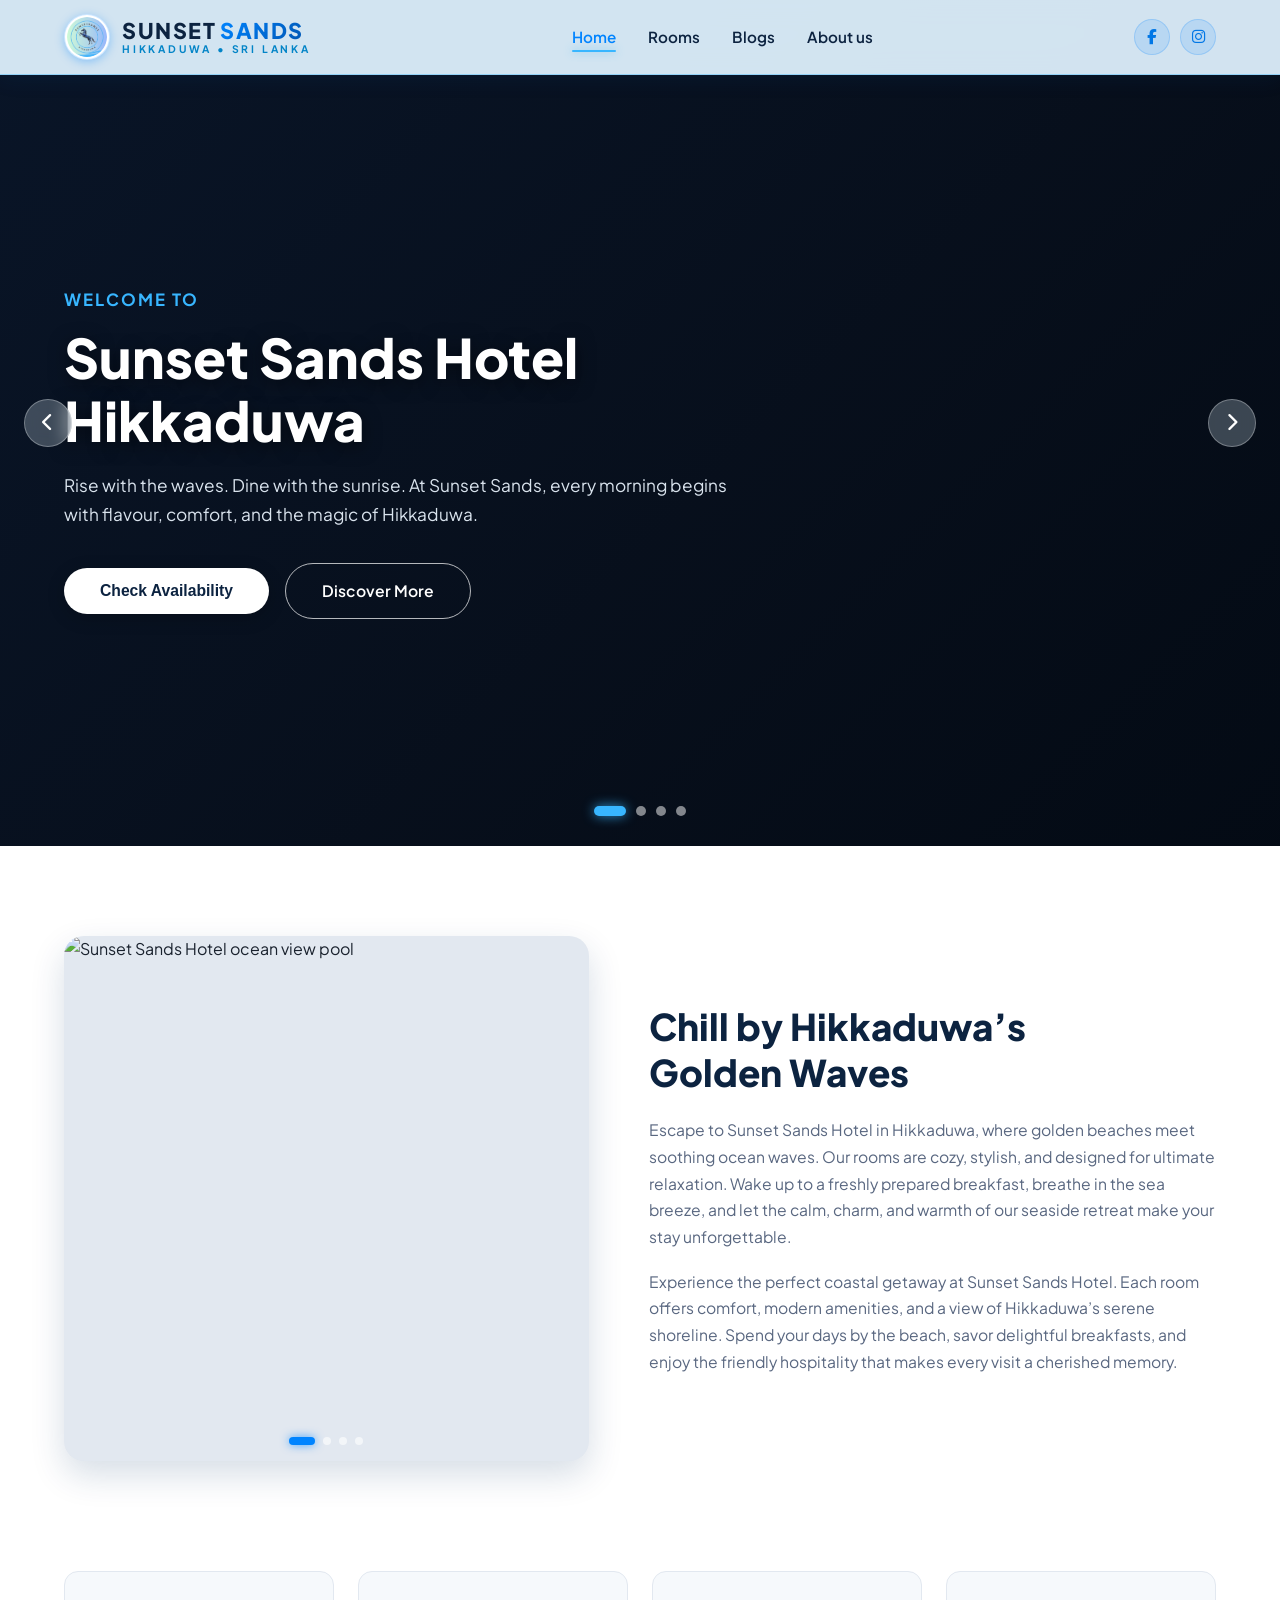
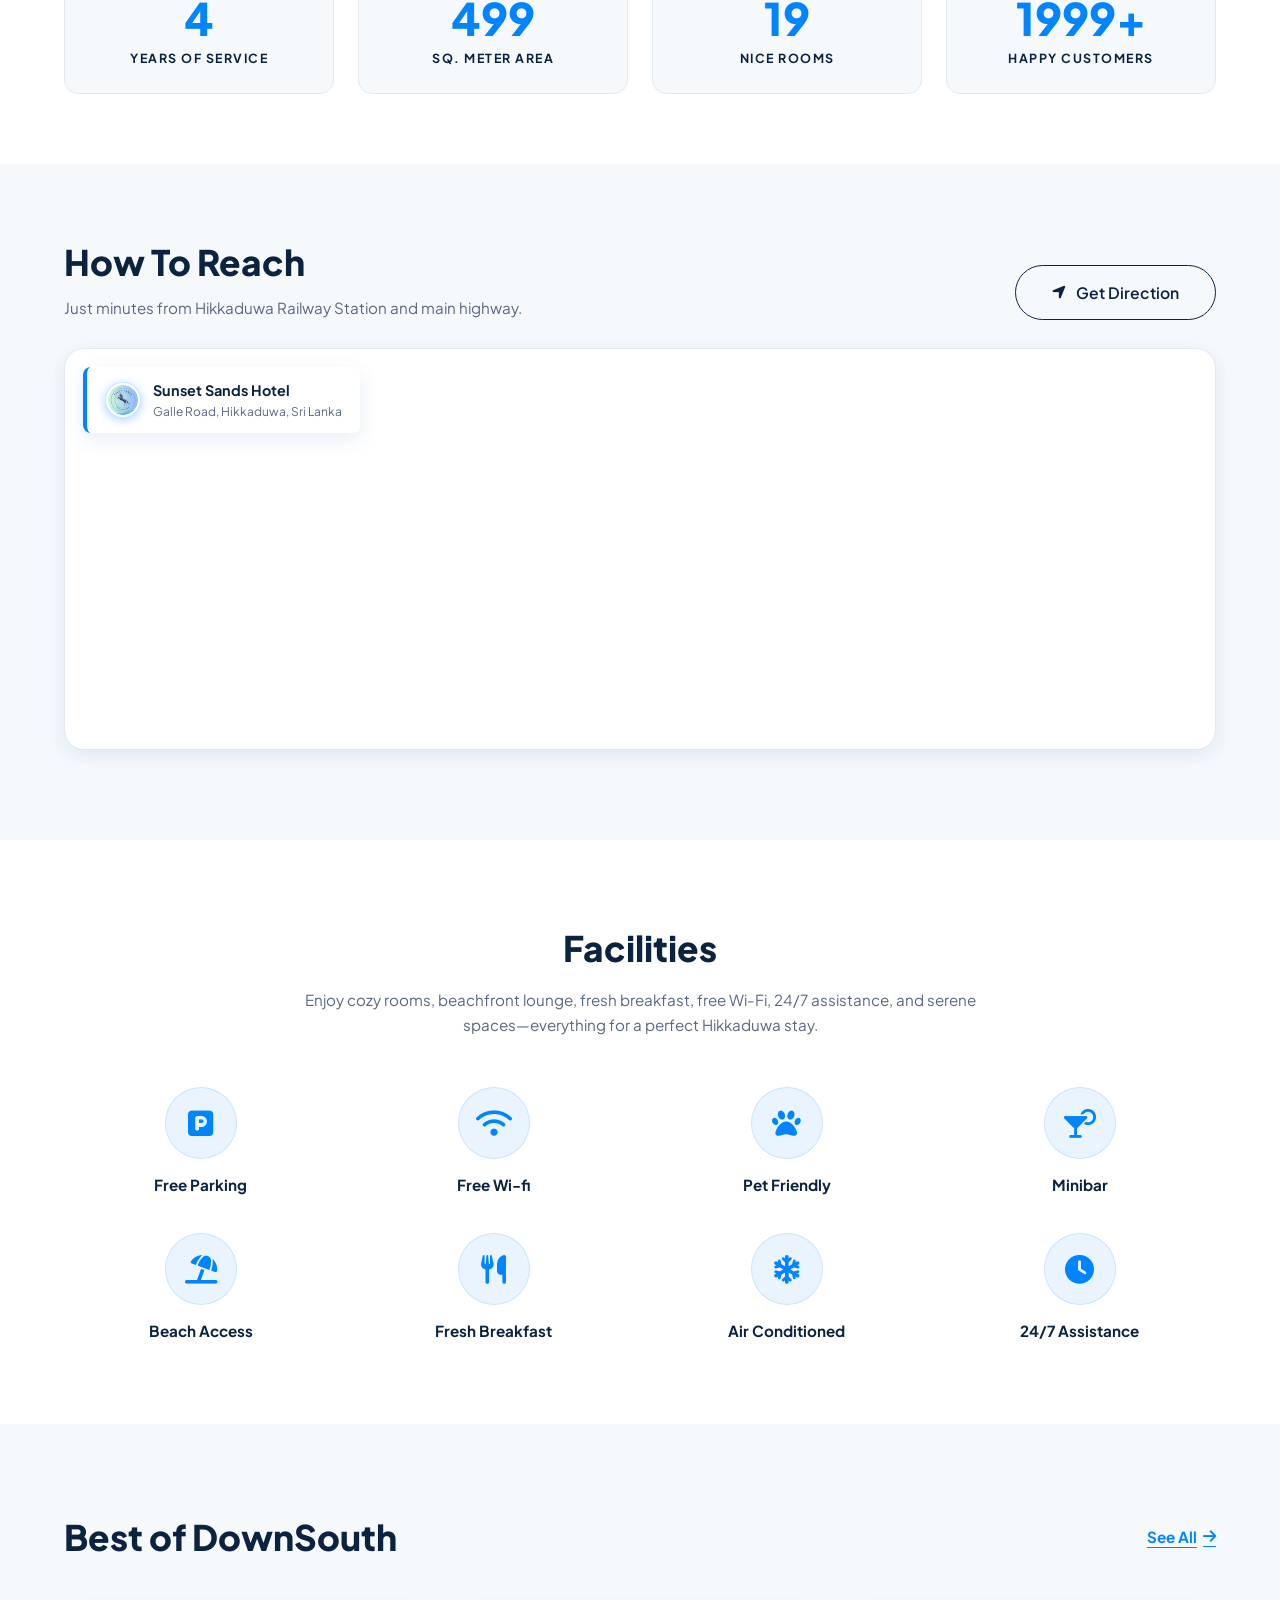
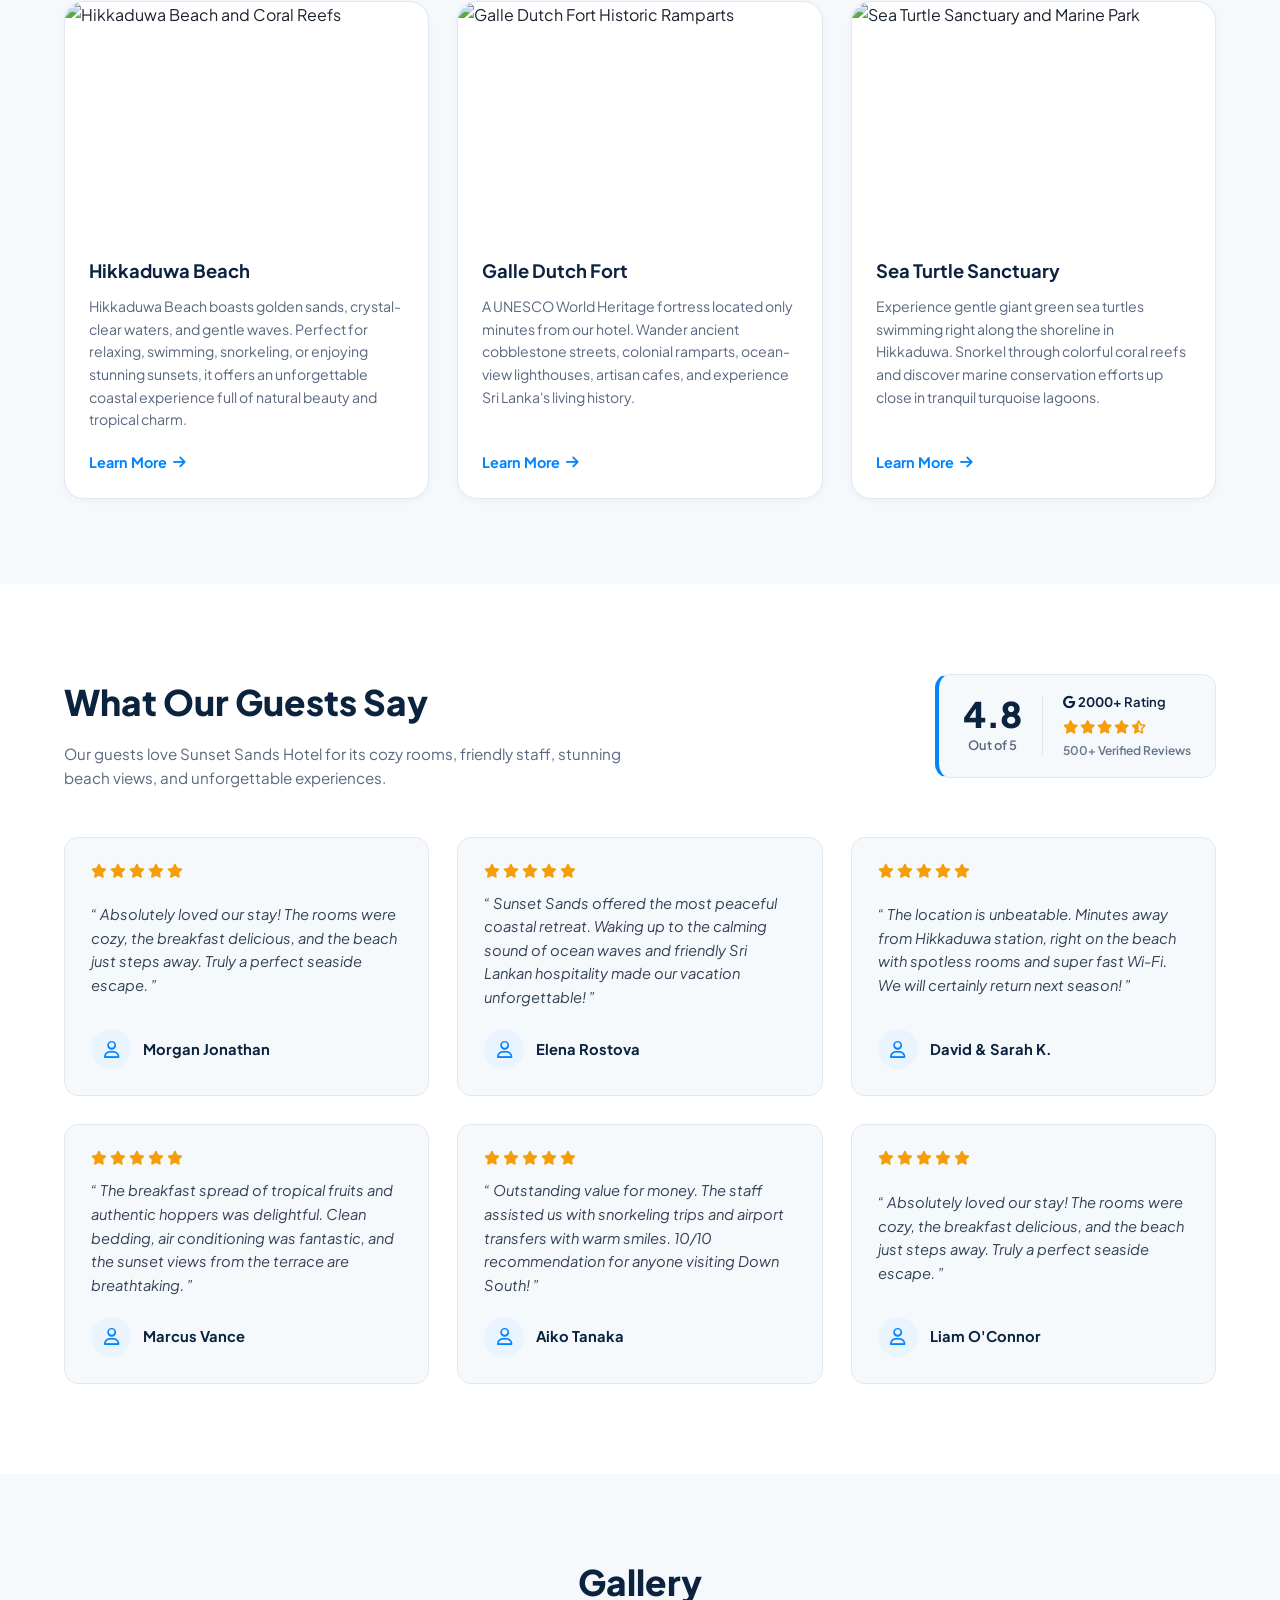
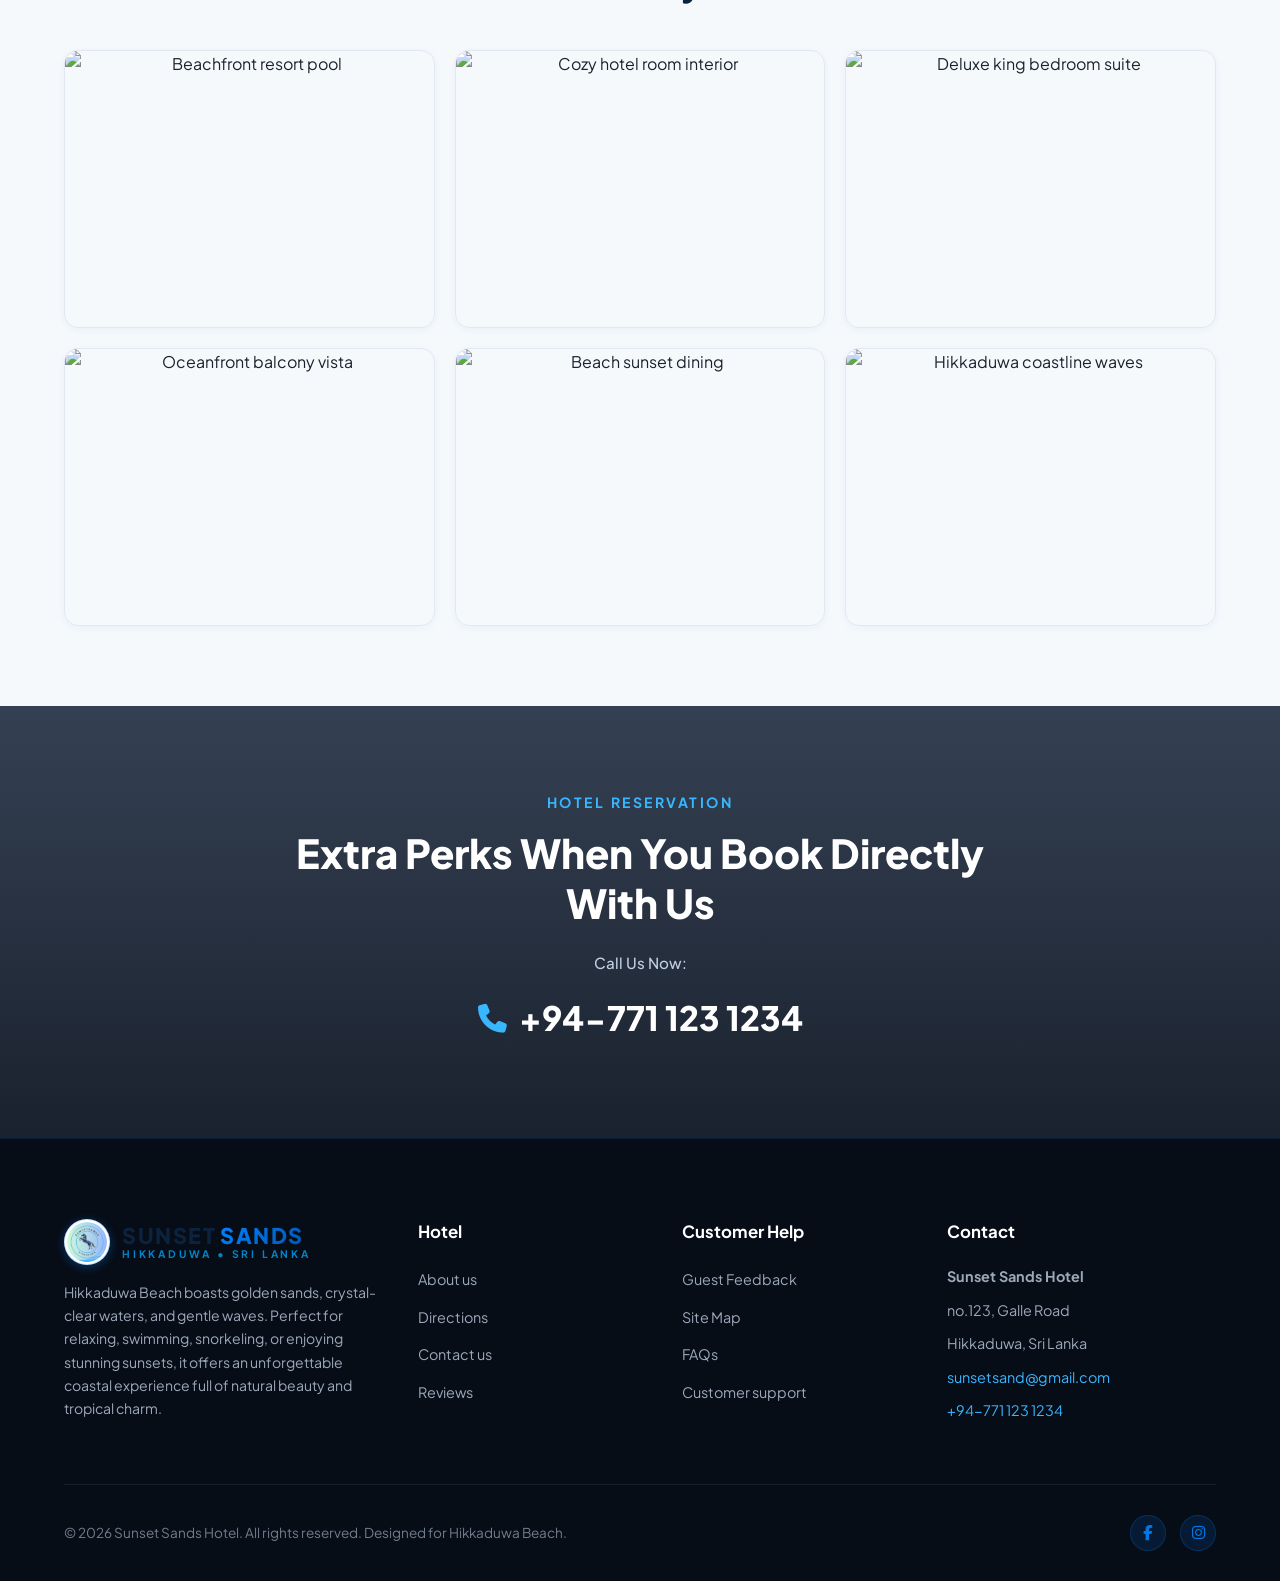
==== index.html @ 57d714b6 "Add files via upload" ====
<!DOCTYPE html>
<html lang="en">

<head>
  <meta charset="UTF-8">
  <meta name="viewport" content="width=device-width, initial-scale=1.0">
  <title>Sunset Sands Hotel | Hikkaduwa, Sri Lanka</title>
  <meta name="description"
    content="Welcome to Sunset Sands Hotel in Hikkaduwa. Escape to golden beaches, cozy rooms, beachfront lounge, and unforgettable seaside experiences.">

  <!-- Favicon -->
  <link rel="icon" type="image/png" href="images/favicon.png">

  <!-- Google Fonts: Plus Jakarta Sans -->
  <link rel="preconnect" href="https://fonts.googleapis.com">
  <link rel="preconnect" href="https://fonts.gstatic.com" crossorigin>
  <link href="https://fonts.googleapis.com/css2?family=Plus+Jakarta+Sans:wght@400;500;600;700;800&display=swap"
    rel="stylesheet">

  <!-- Font Awesome Icons -->
  <link rel="stylesheet" href="https://cdnjs.cloudflare.com/ajax/libs/font-awesome/6.5.1/css/all.min.css">

  <!-- Leaflet CSS for Map -->
  <link rel="stylesheet" href="https://unpkg.com/leaflet@1.9.4/dist/leaflet.css"
    integrity="sha256-p4NxAoJBhIIN+hmNHrzRCf9tD/miZyoHS5obTRR9BMY=" crossorigin="" />

  <!-- Custom Stylesheet -->
  <link rel="stylesheet" href="css/style.css">
</head>

<body>

  <!-- Site Header with Light Color Blue Bar -->
  <header class="site-header">
    <div class="container header-inner">
      <a href="index.html" class="logo">
        <img src="images/logo.png" alt="Sunset Sands Hotel Logo" class="site-logo-img">
        <div class="logo-text-wrap">
          <div class="logo-main">SUNSET <span>SANDS</span></div>
          <div class="logo-sub">Hikkaduwa &bull; Sri Lanka</div>
        </div>
      </a>

      <nav>
        <ul class="nav-links">
          <li><a href="index.html" class="nav-link active">Home</a></li>
          <li><a href="rooms.html" class="nav-link">Rooms</a></li>
          <li><a href="#downsouth" class="nav-link">Blogs</a></li>
          <li><a href="#about" class="nav-link">About us</a></li>
        </ul>
      </nav>

      <div class="header-right">
        <div class="header-social">
          <a href="https://facebook.com" target="_blank" rel="noopener noreferrer" class="social-icon"
            aria-label="Facebook">
            <i class="fa-brands fa-facebook-f"></i>
          </a>
          <a href="https://instagram.com" target="_blank" rel="noopener noreferrer" class="social-icon"
            aria-label="Instagram">
            <i class="fa-brands fa-instagram"></i>
          </a>
        </div>
        <button class="mobile-toggle" aria-label="Toggle navigation">
          <i class="fa-solid fa-bars"></i>
        </button>
      </div>
    </div>
  </header>

  <!-- Hero Section with Multi-Image & Text Slider -->
  <section class="hero-slider-container" id="home">
    <div class="hero-slider">
      <!-- Slide 1: Welcome -->
      <div class="hero-slide active"
        style="background-image: url('https://images.unsplash.com/photo-1571896349842-33c89424de2d?q=80&w=1920&auto=format&fit=crop');">
        <div class="hero-slide-overlay"></div>
        <div class="container">
          <div class="hero-content">
            <span class="hero-subtitle">WELCOME TO</span>
            <h1 class="hero-title">Sunset Sands Hotel<br>Hikkaduwa</h1>
            <p class="hero-desc">Rise with the waves. Dine with the sunrise. At Sunset Sands, every morning begins with
              flavour, comfort, and the magic of Hikkaduwa.</p>
            <div class="hero-actions">
              <button class="btn-pill btn-pill-white btn-check-availability">Check Availability</button>
              <a href="#about" class="btn-pill btn-pill-outline"
                style="color: #ffffff; border-color: rgba(255,255,255,0.7);">Discover More</a>
            </div>
          </div>
        </div>
      </div>

      <!-- Slide 2: Golden Waves -->
      <div class="hero-slide"
        style="background-image: url('https://images.unsplash.com/photo-1507525428034-b723cf961d3e?q=80&w=1920&auto=format&fit=crop');">
        <div class="hero-slide-overlay"></div>
        <div class="container">
          <div class="hero-content">
            <span class="hero-subtitle">PARADISE RETREAT</span>
            <h2 class="hero-title">Chill by Hikkaduwa’s<br>Golden Waves</h2>
            <p class="hero-desc">Escape to where golden beaches meet soothing ocean waters. Breathe in the warm sea
              breeze, unwind along the tranquil shoreline, and let your seaside escape begin.</p>
            <div class="hero-actions">
              <button class="btn-pill btn-pill-white btn-check-availability">Book Your Stay</button>
              <a href="#facilities" class="btn-pill btn-pill-outline"
                style="color: #ffffff; border-color: rgba(255,255,255,0.7);">Our Facilities</a>
            </div>
          </div>
        </div>
      </div>

      <!-- Slide 3: Coastal Luxury Rooms -->
      <div class="hero-slide"
        style="background-image: url('https://images.unsplash.com/photo-1582719478250-c89cae4dc85b?q=80&w=1920&auto=format&fit=crop');">
        <div class="hero-slide-overlay"></div>
        <div class="container">
          <div class="hero-content">
            <span class="hero-subtitle">COASTAL COMFORT</span>
            <h2 class="hero-title">Modern Coziness &amp;<br>Seaside Serenity</h2>
            <p class="hero-desc">Step into comfort designed for ultimate relaxation. Enjoy plush king bedding, private
              ocean balconies, and calming sounds of waves right beyond your window.</p>
            <div class="hero-actions">
              <a href="rooms.html" class="btn-pill btn-pill-white">Explore Rooms</a>
              <button class="btn-pill btn-pill-outline btn-check-availability"
                style="color: #ffffff; border-color: rgba(255,255,255,0.7);">Check Dates</button>
            </div>
          </div>
        </div>
      </div>

      <!-- Slide 4: Sunrise & Dining -->
      <div class="hero-slide"
        style="background-image: url('https://images.unsplash.com/photo-1533105079780-92b9be482077?q=80&w=1920&auto=format&fit=crop');">
        <div class="hero-slide-overlay"></div>
        <div class="container">
          <div class="hero-content">
            <span class="hero-subtitle">DOWN SOUTH FLAVOURS</span>
            <h2 class="hero-title">Dine by the Sunrise &amp;<br>Tropical Nights</h2>
            <p class="hero-desc">Savor authentic Sri Lankan breakfasts, fresh tropical fruits, and romantic beach
              dinners with unforgettable golden sunsets over the Indian Ocean.</p>
            <div class="hero-actions">
              <button class="btn-pill btn-pill-white btn-check-availability">Reserve Now</button>
              <a href="#downsouth" class="btn-pill btn-pill-outline"
                style="color: #ffffff; border-color: rgba(255,255,255,0.7);">Down South Guide</a>
            </div>
          </div>
        </div>
      </div>
    </div>

    <!-- Navigation Arrows -->
    <button class="hero-slider-nav hero-slider-prev" aria-label="Previous slide">
      <i class="fa-solid fa-chevron-left"></i>
    </button>
    <button class="hero-slider-nav hero-slider-next" aria-label="Next slide">
      <i class="fa-solid fa-chevron-right"></i>
    </button>

    <!-- Slider Dots -->
    <div class="hero-slider-dots"></div>
  </section>

  <!-- Chill by Hikkaduwa's Golden Waves Section -->
  <section class="chill-section" id="about">
    <div class="container">
      <div class="chill-grid">
        <!-- Interactive Slider -->
        <div class="chill-slider-container">
          <div class="chill-slider">
            <div class="chill-slide active">
              <img src="https://images.unsplash.com/photo-1571896349842-33c89424de2d?q=80&w=900&auto=format&fit=crop"
                alt="Sunset Sands Hotel ocean view pool">
            </div>
            <div class="chill-slide">
              <img src="https://images.unsplash.com/photo-1582719478250-c89cae4dc85b?q=80&w=900&auto=format&fit=crop"
                alt="Luxury beachfront cozy room">
            </div>
            <div class="chill-slide">
              <img src="https://images.unsplash.com/photo-1507525428034-b723cf961d3e?q=80&w=900&auto=format&fit=crop"
                alt="Golden waves of Hikkaduwa beach">
            </div>
            <div class="chill-slide">
              <img src="https://images.unsplash.com/photo-1533105079780-92b9be482077?q=80&w=900&auto=format&fit=crop"
                alt="Seaside dining at sunset">
            </div>
          </div>
          <div class="slider-dots"></div>
        </div>

        <!-- Text Content -->
        <div class="chill-text">
          <h2 class="chill-title">Chill by Hikkaduwa’s<br>Golden Waves</h2>
          <p class="chill-desc">Escape to Sunset Sands Hotel in Hikkaduwa, where golden beaches meet soothing ocean
            waves. Our rooms are cozy, stylish, and designed for ultimate relaxation. Wake up to a freshly prepared
            breakfast, breathe in the sea breeze, and let the calm, charm, and warmth of our seaside retreat make your
            stay unforgettable.</p>
          <p class="chill-desc">Experience the perfect coastal getaway at Sunset Sands Hotel. Each room offers comfort,
            modern amenities, and a view of Hikkaduwa’s serene shoreline. Spend your days by the beach, savor delightful
            breakfasts, and enjoy the friendly hospitality that makes every visit a cherished memory.</p>
        </div>
      </div>
    </div>
  </section>

  <!-- Key Statistics Counter -->
  <section class="stats-section">
    <div class="container">
      <div class="stats-grid">
        <div class="stat-item">
          <div class="stat-number" data-target="5" data-suffix="">5</div>
          <div class="stat-label">Years of Service</div>
        </div>
        <div class="stat-item">
          <div class="stat-number" data-target="500" data-suffix="">500</div>
          <div class="stat-label">Sq. Meter Area</div>
        </div>
        <div class="stat-item">
          <div class="stat-number" data-target="20" data-suffix="">20</div>
          <div class="stat-label">Nice Rooms</div>
        </div>
        <div class="stat-item">
          <div class="stat-number" data-target="2000" data-suffix="+">2000+</div>
          <div class="stat-label">Happy Customers</div>
        </div>
      </div>
    </div>
  </section>

  <!-- How To Reach Section -->
  <section class="reach-section" id="directions">
    <div class="container">
      <div class="reach-header">
        <div>
          <h2 class="reach-title">How To Reach</h2>
          <p class="reach-subtitle">Just minutes from Hikkaduwa Railway Station and main highway.</p>
        </div>
        <a href="https://maps.google.com/?q=Hikkaduwa+Beach+Sri+Lanka" target="_blank" rel="noopener noreferrer"
          class="btn-pill btn-pill-outline">
          <i class="fa-solid fa-location-arrow"></i> Get Direction
        </a>
      </div>

      <div class="map-wrapper">
        <div class="map-pin-card">
          <img src="images/logo.png" alt="Sunset Sands Hotel" class="site-logo-img" style="width: 36px; height: 36px;">
          <div>
            <div class="map-pin-title">Sunset Sands Hotel</div>
            <div class="map-pin-sub">Galle Road, Hikkaduwa, Sri Lanka</div>
          </div>
        </div>
        <div id="map"></div>
      </div>
    </div>
  </section>

  <!-- Facilities Section -->
  <section class="facilities-section" id="facilities">
    <div class="container">
      <div class="section-header">
        <h2 class="section-title">Facilities</h2>
        <p class="section-desc">Enjoy cozy rooms, beachfront lounge, fresh breakfast, free Wi-Fi, 24/7 assistance, and
          serene spaces—everything for a perfect Hikkaduwa stay.</p>
      </div>

      <div class="facilities-grid">
        <div class="facility-card">
          <div class="facility-icon-wrap">
            <i class="fa-solid fa-square-parking"></i>
          </div>
          <span class="facility-name">Free Parking</span>
        </div>

        <div class="facility-card">
          <div class="facility-icon-wrap">
            <i class="fa-solid fa-wifi"></i>
          </div>
          <span class="facility-name">Free Wi-fi</span>
        </div>

        <div class="facility-card">
          <div class="facility-icon-wrap">
            <i class="fa-solid fa-paw"></i>
          </div>
          <span class="facility-name">Pet Friendly</span>
        </div>

        <div class="facility-card">
          <div class="facility-icon-wrap">
            <i class="fa-solid fa-martini-glass-citrus"></i>
          </div>
          <span class="facility-name">Minibar</span>
        </div>

        <div class="facility-card">
          <div class="facility-icon-wrap">
            <i class="fa-solid fa-umbrella-beach"></i>
          </div>
          <span class="facility-name">Beach Access</span>
        </div>

        <div class="facility-card">
          <div class="facility-icon-wrap">
            <i class="fa-solid fa-utensils"></i>
          </div>
          <span class="facility-name">Fresh Breakfast</span>
        </div>

        <div class="facility-card">
          <div class="facility-icon-wrap">
            <i class="fa-solid fa-snowflake"></i>
          </div>
          <span class="facility-name">Air Conditioned</span>
        </div>

        <div class="facility-card">
          <div class="facility-icon-wrap">
            <i class="fa-solid fa-clock"></i>
          </div>
          <span class="facility-name">24/7 Assistance</span>
        </div>
      </div>
    </div>
  </section>

  <!-- Best of DownSouth Section -->
  <section class="downsouth-section" id="downsouth">
    <div class="container">
      <div class="downsouth-header">
        <h2 class="downsouth-title">Best of DownSouth</h2>
        <a href="#downsouth" class="see-all-link">See All <i class="fa-solid fa-arrow-right"></i></a>
      </div>

      <div class="downsouth-grid">
        <!-- Card 1 -->
        <div class="downsouth-card">
          <div class="downsouth-img">
            <img src="https://images.unsplash.com/photo-1544735716-392fe2489ffa?q=80&w=800&auto=format&fit=crop"
              alt="Hikkaduwa Beach and Coral Reefs">
          </div>
          <div class="downsouth-body">
            <h3 class="downsouth-card-title">Hikkaduwa Beach</h3>
            <p class="downsouth-card-desc">Hikkaduwa Beach boasts golden sands, crystal-clear waters, and gentle waves.
              Perfect for relaxing, swimming, snorkeling, or enjoying stunning sunsets, it offers an unforgettable
              coastal experience full of natural beauty and tropical charm.</p>
            <a href="rooms.html" class="learn-more-link">Learn More <i class="fa-solid fa-arrow-right"></i></a>
          </div>
        </div>

        <!-- Card 2 -->
        <div class="downsouth-card">
          <div class="downsouth-img">
            <img src="https://images.unsplash.com/photo-1586861635167-e5223aadc9fe?q=80&w=800&auto=format&fit=crop"
              alt="Galle Dutch Fort Historic Ramparts">
          </div>
          <div class="downsouth-body">
            <h3 class="downsouth-card-title">Galle Dutch Fort</h3>
            <p class="downsouth-card-desc">A UNESCO World Heritage fortress located only minutes from our hotel. Wander
              ancient cobblestone streets, colonial ramparts, ocean-view lighthouses, artisan cafes, and experience Sri
              Lanka's living history.</p>
            <a href="rooms.html" class="learn-more-link">Learn More <i class="fa-solid fa-arrow-right"></i></a>
          </div>
        </div>

        <!-- Card 3 -->
        <div class="downsouth-card">
          <div class="downsouth-img">
            <img src="https://images.unsplash.com/photo-1544551763-46a013bb70d5?q=80&w=800&auto=format&fit=crop"
              alt="Sea Turtle Sanctuary and Marine Park">
          </div>
          <div class="downsouth-body">
            <h3 class="downsouth-card-title">Sea Turtle Sanctuary</h3>
            <p class="downsouth-card-desc">Experience gentle giant green sea turtles swimming right along the shoreline
              in Hikkaduwa. Snorkel through colorful coral reefs and discover marine conservation efforts up close in
              tranquil turquoise lagoons.</p>
            <a href="rooms.html" class="learn-more-link">Learn More <i class="fa-solid fa-arrow-right"></i></a>
          </div>
        </div>
      </div>
    </div>
  </section>

  <!-- What Our Guests Say (Testimonials) -->
  <section class="testimonials-section" id="reviews">
    <div class="container">
      <div class="testimonials-header">
        <div class="testimonials-title-area">
          <h2 class="section-title">What Our Guests Say</h2>
          <p class="section-desc">Our guests love Sunset Sands Hotel for its cozy rooms, friendly staff, stunning beach
            views, and unforgettable experiences.</p>
        </div>

        <div class="testimonials-score-box">
          <div class="score-main">
            <div class="score-val">4.8</div>
            <div class="score-label">Out of 5</div>
          </div>
          <div class="score-breakdown">
            <div><i class="fa-brands fa-google"></i> <strong>2000+</strong> Rating</div>
            <div class="score-stars">
              <i class="fa-solid fa-star"></i>
              <i class="fa-solid fa-star"></i>
              <i class="fa-solid fa-star"></i>
              <i class="fa-solid fa-star"></i>
              <i class="fa-solid fa-star-half-stroke"></i>
            </div>
            <div style="color: #64748b; font-size: 0.75rem;">500+ Verified Reviews</div>
          </div>
        </div>
      </div>

      <div class="testimonials-grid">
        <!-- Review 1 -->
        <div class="testimonial-card">
          <div class="testimonial-stars">
            <i class="fa-solid fa-star"></i><i class="fa-solid fa-star"></i><i class="fa-solid fa-star"></i><i
              class="fa-solid fa-star"></i><i class="fa-solid fa-star"></i>
          </div>
          <p class="testimonial-quote">“ Absolutely loved our stay! The rooms were cozy, the breakfast delicious, and
            the beach just steps away. Truly a perfect seaside escape. ”</p>
          <div class="testimonial-author">
            <div class="author-avatar"><i class="fa-regular fa-user"></i></div>
            <span class="author-name">Morgan Jonathan</span>
          </div>
        </div>

        <!-- Review 2 -->
        <div class="testimonial-card">
          <div class="testimonial-stars">
            <i class="fa-solid fa-star"></i><i class="fa-solid fa-star"></i><i class="fa-solid fa-star"></i><i
              class="fa-solid fa-star"></i><i class="fa-solid fa-star"></i>
          </div>
          <p class="testimonial-quote">“ Sunset Sands offered the most peaceful coastal retreat. Waking up to the
            calming sound of ocean waves and friendly Sri Lankan hospitality made our vacation unforgettable! ”</p>
          <div class="testimonial-author">
            <div class="author-avatar"><i class="fa-regular fa-user"></i></div>
            <span class="author-name">Elena Rostova</span>
          </div>
        </div>

        <!-- Review 3 -->
        <div class="testimonial-card">
          <div class="testimonial-stars">
            <i class="fa-solid fa-star"></i><i class="fa-solid fa-star"></i><i class="fa-solid fa-star"></i><i
              class="fa-solid fa-star"></i><i class="fa-solid fa-star"></i>
          </div>
          <p class="testimonial-quote">“ The location is unbeatable. Minutes away from Hikkaduwa station, right on the
            beach with spotless rooms and super fast Wi-Fi. We will certainly return next season! ”</p>
          <div class="testimonial-author">
            <div class="author-avatar"><i class="fa-regular fa-user"></i></div>
            <span class="author-name">David &amp; Sarah K.</span>
          </div>
        </div>

        <!-- Review 4 -->
        <div class="testimonial-card">
          <div class="testimonial-stars">
            <i class="fa-solid fa-star"></i><i class="fa-solid fa-star"></i><i class="fa-solid fa-star"></i><i
              class="fa-solid fa-star"></i><i class="fa-solid fa-star"></i>
          </div>
          <p class="testimonial-quote">“ The breakfast spread of tropical fruits and authentic hoppers was delightful.
            Clean bedding, air conditioning was fantastic, and the sunset views from the terrace are breathtaking. ”</p>
          <div class="testimonial-author">
            <div class="author-avatar"><i class="fa-regular fa-user"></i></div>
            <span class="author-name">Marcus Vance</span>
          </div>
        </div>

        <!-- Review 5 -->
        <div class="testimonial-card">
          <div class="testimonial-stars">
            <i class="fa-solid fa-star"></i><i class="fa-solid fa-star"></i><i class="fa-solid fa-star"></i><i
              class="fa-solid fa-star"></i><i class="fa-solid fa-star"></i>
          </div>
          <p class="testimonial-quote">“ Outstanding value for money. The staff assisted us with snorkeling trips and
            airport transfers with warm smiles. 10/10 recommendation for anyone visiting Down South! ”</p>
          <div class="testimonial-author">
            <div class="author-avatar"><i class="fa-regular fa-user"></i></div>
            <span class="author-name">Aiko Tanaka</span>
          </div>
        </div>

        <!-- Review 6 -->
        <div class="testimonial-card">
          <div class="testimonial-stars">
            <i class="fa-solid fa-star"></i><i class="fa-solid fa-star"></i><i class="fa-solid fa-star"></i><i
              class="fa-solid fa-star"></i><i class="fa-solid fa-star"></i>
          </div>
          <p class="testimonial-quote">“ Absolutely loved our stay! The rooms were cozy, the breakfast delicious, and
            the beach just steps away. Truly a perfect seaside escape. ”</p>
          <div class="testimonial-author">
            <div class="author-avatar"><i class="fa-regular fa-user"></i></div>
            <span class="author-name">Liam O'Connor</span>
          </div>
        </div>
      </div>
    </div>
  </section>

  <!-- Gallery Section -->
  <section class="gallery-section" id="gallery">
    <div class="container">
      <h2 class="gallery-title">Gallery</h2>
      <div class="gallery-grid">
        <div class="gallery-item" title="Click to view full image">
          <img src="https://images.unsplash.com/photo-1540555700478-4be289fbecef?q=80&w=800&auto=format&fit=crop"
            alt="Beachfront resort pool">
          <div class="gallery-overlay"><i class="fa-solid fa-magnifying-glass-plus"></i></div>
        </div>
        <div class="gallery-item" title="Click to view full image">
          <img src="https://images.unsplash.com/photo-1590490360182-c33d57733427?q=80&w=800&auto=format&fit=crop"
            alt="Cozy hotel room interior">
          <div class="gallery-overlay"><i class="fa-solid fa-magnifying-glass-plus"></i></div>
        </div>
        <div class="gallery-item" title="Click to view full image">
          <img src="https://images.unsplash.com/photo-1582719478250-c89cae4dc85b?q=80&w=800&auto=format&fit=crop"
            alt="Deluxe king bedroom suite">
          <div class="gallery-overlay"><i class="fa-solid fa-magnifying-glass-plus"></i></div>
        </div>
        <div class="gallery-item" title="Click to view full image">
          <img src="https://images.unsplash.com/photo-1571896349842-33c89424de2d?q=80&w=800&auto=format&fit=crop"
            alt="Oceanfront balcony vista">
          <div class="gallery-overlay"><i class="fa-solid fa-magnifying-glass-plus"></i></div>
        </div>
        <div class="gallery-item" title="Click to view full image">
          <img src="https://images.unsplash.com/photo-1533105079780-92b9be482077?q=80&w=800&auto=format&fit=crop"
            alt="Beach sunset dining">
          <div class="gallery-overlay"><i class="fa-solid fa-magnifying-glass-plus"></i></div>
        </div>
        <div class="gallery-item" title="Click to view full image">
          <img src="https://images.unsplash.com/photo-1507525428034-b723cf961d3e?q=80&w=800&auto=format&fit=crop"
            alt="Hikkaduwa coastline waves">
          <div class="gallery-overlay"><i class="fa-solid fa-magnifying-glass-plus"></i></div>
        </div>
      </div>
    </div>
  </section>

  <!-- Reservation CTA Banner -->
  <section class="cta-banner">
    <div class="container">
      <div class="cta-banner-content">
        <p class="cta-pretitle">Hotel Reservation</p>
        <h2 class="cta-title">Extra Perks When You Book Directly With Us</h2>
        <div class="cta-call-block">
          <span class="cta-call-label">Call Us Now:</span>
          <a href="tel:+947711231234" class="cta-phone-btn">
            <i class="fa-solid fa-phone"></i> +94-771 123 1234
          </a>
        </div>
      </div>
    </div>
  </section>

  <!-- Site Footer -->
  <footer class="site-footer">
    <div class="container">
      <div class="footer-top">
        <!-- Brand Col -->
        <div class="footer-brand">
          <a href="index.html" class="logo">
            <img src="images/logo.png" alt="Sunset Sands Hotel Logo" class="site-logo-img">
            <div class="logo-text-wrap">
              <div class="logo-main">SUNSET <span>SANDS</span></div>
              <div class="logo-sub">Hikkaduwa &bull; Sri Lanka</div>
            </div>
          </a>
          <p class="footer-about" style="margin-top: 14px;">
            Hikkaduwa Beach boasts golden sands, crystal-clear waters, and gentle waves. Perfect for relaxing, swimming,
            snorkeling, or enjoying stunning sunsets, it offers an unforgettable coastal experience full of natural
            beauty and tropical charm.
          </p>
        </div>

        <!-- Hotel Links -->
        <div class="footer-col">
          <h4 class="footer-col-title">Hotel</h4>
          <ul class="footer-links">
            <li><a href="#about" class="footer-link">About us</a></li>
            <li><a href="#directions" class="footer-link">Directions</a></li>
            <li><a href="#bookingModal" class="footer-link btn-reservation">Contact us</a></li>
            <li><a href="#reviews" class="footer-link">Reviews</a></li>
          </ul>
        </div>

        <!-- Customer Help -->
        <div class="footer-col">
          <h4 class="footer-col-title">Customer Help</h4>
          <ul class="footer-links">
            <li><a href="#reviews" class="footer-link">Guest Feedback</a></li>
            <li><a href="#home" class="footer-link">Site Map</a></li>
            <li><a href="rooms.html#hotel-info" class="footer-link">FAQs</a></li>
            <li><a href="#bookingModal" class="footer-link btn-reservation">Customer support</a></li>
          </ul>
        </div>

        <!-- Contact Col -->
        <div class="footer-col">
          <h4 class="footer-col-title">Contact</h4>
          <div class="footer-contact-info">
            <p><strong>Sunset Sands Hotel</strong></p>
            <p>no.123, Galle Road</p>
            <p>Hikkaduwa, Sri Lanka</p>
            <p><a href="mailto:sunsetsand@gmail.com">sunsetsand@gmail.com</a></p>
            <p><a href="tel:+947711231234">+94-771 123 1234</a></p>
          </div>
        </div>
      </div>

      <div class="footer-bottom">
        <div>&copy; 2026 Sunset Sands Hotel. All rights reserved. Designed for Hikkaduwa Beach.</div>
        <div class="footer-social-icons">
          <a href="https://facebook.com" target="_blank" rel="noopener noreferrer" class="social-icon"
            aria-label="Facebook">
            <i class="fa-brands fa-facebook-f"></i>
          </a>
          <a href="https://instagram.com" target="_blank" rel="noopener noreferrer" class="social-icon"
            aria-label="Instagram">
            <i class="fa-brands fa-instagram"></i>
          </a>
        </div>
      </div>
    </div>
  </footer>

  <!-- Booking / Availability Modal -->
  <div class="modal-backdrop" id="bookingModal">
    <div class="modal-card">
      <button class="modal-close-btn" aria-label="Close modal">&times;</button>
      <h3 class="modal-title">Check Availability</h3>
      <p class="modal-subtitle">Reserve your beach retreat at Sunset Sands Hotel Hikkaduwa.</p>

      <form id="bookingForm" class="booking-form">
        <div class="form-row">
          <div class="form-group">
            <label for="checkinDate"><i class="fa-regular fa-calendar-check"></i> Check-in Date</label>
            <input type="date" id="checkinDate" class="form-control" required>
          </div>
          <div class="form-group">
            <label for="checkoutDate"><i class="fa-regular fa-calendar-xmark"></i> Check-out Date</label>
            <input type="date" id="checkoutDate" class="form-control" required>
          </div>
        </div>

        <div class="form-row">
          <div class="form-group">
            <label for="roomType"><i class="fa-solid fa-bed"></i> Room Type</label>
            <select id="roomType" class="form-control" required>
              <option value="single">Single Room ($65/night)</option>
              <option value="double" selected>Double Room ($110/night)</option>
              <option value="deluxe">Deluxe Ocean View ($165/night)</option>
              <option value="family">Family Budget Suite ($195/night)</option>
            </select>
          </div>
          <div class="form-group">
            <label for="guestsCount"><i class="fa-solid fa-user-group"></i> Guests</label>
            <select id="guestsCount" class="form-control" required>
              <option value="1">1 Adult</option>
              <option value="2" selected>2 Adults</option>
              <option value="3">2 Adults + 1 Child</option>
              <option value="4">4 Guests (Family)</option>
            </select>
          </div>
        </div>

        <div class="form-group">
          <label for="guestName"><i class="fa-regular fa-user"></i> Full Name</label>
          <input type="text" id="guestName" class="form-control" placeholder="John Doe" required>
        </div>

        <div class="form-row">
          <div class="form-group">
            <label for="guestEmail"><i class="fa-regular fa-envelope"></i> Email Address</label>
            <input type="email" id="guestEmail" class="form-control" placeholder="john@example.com" required>
          </div>
          <div class="form-group">
            <label for="guestPhone"><i class="fa-solid fa-phone"></i> Phone / WhatsApp</label>
            <input type="tel" id="guestPhone" class="form-control" placeholder="+94 77 123 4567" required>
          </div>
        </div>

        <button type="submit" class="btn-submit-booking">Confirm &amp; Check Availability</button>
      </form>

      <div class="booking-success">
        <i class="fa-solid fa-circle-check"></i>
        <h3>Availability Confirmed!</h3>
        <p>Thank you! Your inquiry has been received. Our concierge team at Sunset Sands will contact you via WhatsApp /
          email within 1 hour to finalize your reservation.</p>
      </div>
    </div>
  </div>

  <!-- Gallery Lightbox Modal -->
  <div class="lightbox-modal" id="lightboxModal">
    <button class="lightbox-close" aria-label="Close Lightbox">&times;</button>
    <button class="lightbox-nav lightbox-prev" aria-label="Previous Image"><i
        class="fa-solid fa-chevron-left"></i></button>
    <img src="" alt="Gallery Preview" class="lightbox-img">
    <button class="lightbox-nav lightbox-next" aria-label="Next Image"><i
        class="fa-solid fa-chevron-right"></i></button>
  </div>

  <!-- Leaflet JS for Map -->
  <script src="https://unpkg.com/leaflet@1.9.4/dist/leaflet.js"
    integrity="sha256-20nQCchB9co0qIjJZRGuk2/Z9VM+kNiyxNV1lvTlZBo=" crossorigin=""></script>
  <!-- Main Script -->
  <script src="js/main.js"></script>
</body>

</html>
---- css/style.css ----
/* ==========================================================================
   Sunset Sands Hotel - Hikkaduwa
   Main Stylesheet - Ocean Blue Theme & Light Blue Bar
   Fully Responsive for Mobile, iPad 10 (820px), Tablet & Desktop
   ========================================================================== */

:root {
  /* Ocean Blue Theme Colors matching the Hotel Logo */
  --primary-color: #0084ff;
  --primary-hover: #0066cc;
  --primary-dark: #004d99;
  --primary-light: #eaf4ff;
  --light-blue-bar: rgba(224, 242, 254, 0.94);
  --light-blue-border: rgba(56, 182, 255, 0.4);
  --primary-gradient: linear-gradient(135deg, #0084ff 0%, #0056b3 100%);
  --secondary-color: #0c2340;
  --ocean-cyan: #22d3ee;
  --sky-blue: #38b6ff;
  --accent-blue: #0284c7;
  --dark-bg: #0d1726;
  --darker-bg: #070d17;
  --card-dark: #111d30;
  --text-dark: #1a222e;
  --text-muted: #596780;
  --text-light: #f5f9ff;
  --bg-light: #f6f9fc;
  --card-bg: #ffffff;
  --border-color: #e2e8f0;
  --shadow-sm: 0 2px 8px rgba(0, 102, 204, 0.06);
  --shadow-md: 0 6px 20px rgba(0, 77, 153, 0.1);
  --shadow-lg: 0 14px 34px rgba(0, 51, 102, 0.16);
  --radius-sm: 8px;
  --radius-md: 14px;
  --radius-lg: 20px;
  --radius-pill: 9999px;
  --transition: all 0.3s cubic-bezier(0.25, 0.8, 0.25, 1);
  --font-main: 'Plus Jakarta Sans', -apple-system, BlinkMacSystemFont, 'Segoe UI', Roboto, sans-serif;
  --font-heading: 'Plus Jakarta Sans', -apple-system, BlinkMacSystemFont, sans-serif;
}

* {
  margin: 0;
  padding: 0;
  box-sizing: border-box;
}

html {
  scroll-behavior: smooth;
  font-size: 16px;
}

body {
  font-family: var(--font-main);
  color: var(--text-dark);
  background-color: var(--bg-light);
  line-height: 1.6;
  overflow-x: hidden;
  width: 100%;
}

a {
  text-decoration: none;
  color: inherit;
  transition: var(--transition);
}

ul {
  list-style: none;
}

img {
  max-width: 100%;
  height: auto;
  display: block;
}

.container {
  width: 100%;
  max-width: 1200px;
  margin: 0 auto;
  padding: 0 24px;
}

/* ==========================================================================
   Header & Navigation - Light Blue Bar
   ========================================================================== */

.site-header {
  position: absolute;
  top: 0;
  left: 0;
  width: 100%;
  z-index: 1000;
  padding: 14px 0;
  background: var(--light-blue-bar);
  backdrop-filter: blur(14px);
  -webkit-backdrop-filter: blur(14px);
  border-bottom: 1.5px solid var(--light-blue-border);
  box-shadow: 0 4px 20px rgba(0, 77, 153, 0.1);
  transition: background-color 0.3s ease, padding 0.3s ease, box-shadow 0.3s ease, border-color 0.3s ease;
}

.site-header.scrolled {
  position: fixed;
  background: rgba(235, 246, 255, 0.98);
  box-shadow: 0 6px 25px rgba(0, 102, 204, 0.16);
  border-bottom-color: rgba(0, 132, 255, 0.3);
  padding: 10px 0;
}

.header-inner {
  display: flex;
  align-items: center;
  justify-content: space-between;
}

.logo {
  display: flex;
  align-items: center;
  gap: 12px;
  line-height: 1;
}

.site-logo-img {
  width: 46px;
  height: 46px;
  border-radius: 50%;
  object-fit: cover;
  box-shadow: 0 2px 10px rgba(0, 132, 255, 0.35);
  transition: var(--transition);
  background-color: #ffffff;
  padding: 2px;
  border: 1px solid rgba(0, 132, 255, 0.2);
}

.logo:hover .site-logo-img {
  transform: rotate(6deg) scale(1.06);
  box-shadow: 0 4px 16px rgba(0, 132, 255, 0.55);
}

.logo-text-wrap {
  display: flex;
  flex-direction: column;
}

.logo-main {
  font-size: 1.35rem;
  font-weight: 800;
  letter-spacing: 1.5px;
  color: var(--secondary-color);
  display: inline-flex;
  align-items: center;
  gap: 4px;
}

.logo-main span {
  color: var(--primary-color);
  background: linear-gradient(135deg, #0084ff 0%, #0056b3 100%);
  -webkit-background-clip: text;
  -webkit-text-fill-color: transparent;
}

.logo-sub {
  font-size: 0.65rem;
  font-weight: 700;
  letter-spacing: 2.8px;
  color: #0284c7;
  text-transform: uppercase;
  margin-top: 2px;
}

.nav-links {
  display: flex;
  align-items: center;
  gap: 32px;
}

.nav-link {
  color: var(--secondary-color);
  font-size: 0.95rem;
  font-weight: 600;
  position: relative;
  padding: 6px 0;
  transition: var(--transition);
}

.nav-link::after {
  content: '';
  position: absolute;
  bottom: 0;
  left: 0;
  width: 0;
  height: 2.5px;
  border-radius: 2px;
  background: var(--sky-blue);
  box-shadow: 0 0 8px rgba(56, 182, 255, 0.7);
  transition: width 0.3s ease;
}

.nav-link:hover::after,
.nav-link.active::after {
  width: 100%;
}

.nav-link:hover,
.nav-link.active {
  color: var(--primary-color);
}

.header-right {
  display: flex;
  align-items: center;
  gap: 14px;
}

.header-social {
  display: flex;
  align-items: center;
  gap: 10px;
}

.social-icon {
  width: 36px;
  height: 36px;
  border-radius: 50%;
  background: rgba(0, 132, 255, 0.12);
  display: flex;
  align-items: center;
  justify-content: center;
  color: #0077e6;
  font-size: 0.95rem;
  transition: var(--transition);
  border: 1px solid rgba(0, 132, 255, 0.2);
}

.social-icon:hover {
  background: var(--primary-color);
  transform: translateY(-2px);
  color: #ffffff;
  box-shadow: 0 4px 14px rgba(0, 132, 255, 0.45);
}

.mobile-toggle {
  display: none;
  background: rgba(0, 132, 255, 0.12);
  border: 1px solid rgba(0, 132, 255, 0.25);
  color: var(--secondary-color);
  font-size: 1.3rem;
  cursor: pointer;
  padding: 8px 12px;
  border-radius: var(--radius-sm);
  transition: var(--transition);
}

.mobile-toggle:hover {
  background: var(--primary-color);
  color: #ffffff;
}

/* ==========================================================================
   Hero Section with Full Interactive Slider
   ========================================================================== */

.hero-slider-container {
  position: relative;
  min-height: 94vh;
  width: 100%;
  overflow: hidden;
  background-color: var(--darker-bg);
}

.hero-slider {
  width: 100%;
  height: 100%;
  position: relative;
  min-height: 94vh;
}

.hero-slide {
  position: absolute;
  top: 0;
  left: 0;
  width: 100%;
  height: 100%;
  min-height: 94vh;
  display: flex;
  align-items: center;
  background-size: cover;
  background-position: center;
  background-repeat: no-repeat;
  opacity: 0;
  visibility: hidden;
  transition: opacity 0.8s ease-in-out, transform 1.2s ease-in-out;
  transform: scale(1.05);
  padding: 140px 0 80px;
}

.hero-slide.active {
  opacity: 1;
  visibility: visible;
  transform: scale(1);
}

.hero-slide-overlay {
  position: absolute;
  top: 0;
  left: 0;
  width: 100%;
  height: 100%;
  background: linear-gradient(135deg,
      rgba(10, 24, 46, 0.72) 0%,
      rgba(7, 15, 28, 0.84) 60%,
      rgba(3, 10, 20, 0.88) 100%);
  z-index: 1;
}

.hero-slide .container {
  position: relative;
  z-index: 2;
}

.hero-content {
  max-width: 680px;
  color: #ffffff;
}

.hero-subtitle {
  font-size: 1.05rem;
  font-weight: 700;
  color: var(--sky-blue);
  margin-bottom: 12px;
  letter-spacing: 2px;
  text-transform: uppercase;
  display: inline-block;
  opacity: 0;
  transform: translateY(20px);
  transition: all 0.6s ease 0.2s;
}

.hero-title {
  font-size: 3.4rem;
  font-weight: 800;
  line-height: 1.15;
  margin-bottom: 20px;
  color: #ffffff;
  text-shadow: 0 4px 18px rgba(0, 0, 0, 0.5);
  opacity: 0;
  transform: translateY(24px);
  transition: all 0.6s ease 0.35s;
}

.hero-desc {
  font-size: 1.08rem;
  line-height: 1.68;
  color: rgba(235, 245, 255, 0.92);
  margin-bottom: 34px;
  opacity: 0;
  transform: translateY(26px);
  transition: all 0.6s ease 0.5s;
}

.hero-actions {
  display: flex;
  align-items: center;
  gap: 16px;
  opacity: 0;
  transform: translateY(28px);
  transition: all 0.6s ease 0.65s;
}

.hero-slide.active .hero-subtitle,
.hero-slide.active .hero-title,
.hero-slide.active .hero-desc,
.hero-slide.active .hero-actions {
  opacity: 1;
  transform: translateY(0);
}

.btn-pill {
  display: inline-flex;
  align-items: center;
  justify-content: center;
  gap: 10px;
  padding: 14px 36px;
  border-radius: var(--radius-pill);
  font-weight: 600;
  font-size: 0.98rem;
  cursor: pointer;
  border: none;
  transition: var(--transition);
}

.btn-pill-white {
  background-color: #ffffff;
  color: var(--secondary-color);
  box-shadow: 0 4px 18px rgba(0, 0, 0, 0.2);
}

.btn-pill-white:hover {
  background: var(--primary-gradient);
  color: #ffffff;
  transform: translateY(-3px);
  box-shadow: 0 8px 25px rgba(0, 132, 255, 0.45);
}

.btn-pill-outline {
  background-color: transparent;
  color: var(--secondary-color);
  border: 1.8px solid var(--secondary-color);
}

.btn-pill-outline:hover {
  background-color: var(--primary-color);
  border-color: var(--primary-color);
  color: #ffffff;
  transform: translateY(-2px);
  box-shadow: 0 6px 18px rgba(0, 132, 255, 0.35);
}

/* Hero Slider Controls */
.hero-slider-nav {
  position: absolute;
  top: 50%;
  transform: translateY(-50%);
  z-index: 10;
  width: 48px;
  height: 48px;
  border-radius: 50%;
  background: rgba(224, 242, 254, 0.25);
  backdrop-filter: blur(8px);
  border: 1px solid rgba(255, 255, 255, 0.3);
  color: #ffffff;
  display: flex;
  align-items: center;
  justify-content: center;
  font-size: 1.15rem;
  cursor: pointer;
  transition: var(--transition);
}

.hero-slider-nav:hover {
  background: var(--primary-color);
  color: #ffffff;
  box-shadow: 0 0 16px rgba(0, 132, 255, 0.6);
  transform: translateY(-50%) scale(1.08);
}

.hero-slider-prev {
  left: 24px;
}

.hero-slider-next {
  right: 24px;
}

.hero-slider-dots {
  position: absolute;
  bottom: 30px;
  left: 50%;
  transform: translateX(-50%);
  display: flex;
  align-items: center;
  gap: 10px;
  z-index: 10;
}

.hero-dot {
  width: 10px;
  height: 10px;
  border-radius: 50%;
  background: rgba(255, 255, 255, 0.5);
  border: none;
  cursor: pointer;
  transition: var(--transition);
}

.hero-dot.active {
  width: 32px;
  border-radius: 14px;
  background: var(--sky-blue);
  box-shadow: 0 0 12px rgba(56, 182, 255, 0.8);
}

/* ==========================================================================
   Hero Section (Rooms Page)
   ========================================================================== */

.hero-rooms {
  position: relative;
  min-height: 520px;
  display: flex;
  align-items: center;
  background: linear-gradient(rgba(10, 24, 46, 0.68), rgba(7, 15, 28, 0.85)),
    url('https://images.unsplash.com/photo-1590490360182-c33d57733427?q=80&w=1920&auto=format&fit=crop') center/cover no-repeat;
  color: #ffffff;
  padding: 140px 0 70px;
}

.hero-rooms-content {
  max-width: 680px;
}

.hero-rooms-title {
  font-size: 3.5rem;
  font-weight: 800;
  margin-bottom: 18px;
}

.hero-rooms-desc {
  font-size: 1.05rem;
  line-height: 1.65;
  color: rgba(235, 245, 255, 0.9);
  margin-bottom: 28px;
}

/* ==========================================================================
   Chill by Golden Waves Section
   ========================================================================== */

.chill-section {
  padding: 90px 0 60px;
  background-color: #ffffff;
}

.chill-grid {
  display: grid;
  grid-template-columns: 1fr 1.1fr;
  gap: 50px;
  align-items: center;
}

.chill-slider-container {
  position: relative;
  border-radius: var(--radius-lg);
  overflow: hidden;
  box-shadow: var(--shadow-lg);
  background-color: #e2e8f0;
  aspect-ratio: 1 / 1;
}

.chill-slider {
  width: 100%;
  height: 100%;
  position: relative;
}

.chill-slide {
  position: absolute;
  top: 0;
  left: 0;
  width: 100%;
  height: 100%;
  opacity: 0;
  visibility: hidden;
  transition: opacity 0.6s ease-in-out, transform 0.6s ease-in-out;
  transform: scale(1.04);
}

.chill-slide.active {
  opacity: 1;
  visibility: visible;
  transform: scale(1);
}

.chill-slide img {
  width: 100%;
  height: 100%;
  object-fit: cover;
}

.slider-dots {
  position: absolute;
  bottom: 16px;
  left: 50%;
  transform: translateX(-50%);
  display: flex;
  gap: 8px;
  z-index: 10;
}

.slider-dot {
  width: 8px;
  height: 8px;
  border-radius: 50%;
  background-color: rgba(255, 255, 255, 0.6);
  cursor: pointer;
  transition: var(--transition);
  border: none;
}

.slider-dot.active {
  width: 26px;
  border-radius: 12px;
  background-color: var(--primary-color);
  box-shadow: 0 0 10px rgba(0, 132, 255, 0.7);
}

.chill-text {
  padding-left: 10px;
}

.chill-title {
  font-size: 2.3rem;
  font-weight: 800;
  line-height: 1.25;
  color: var(--secondary-color);
  margin-bottom: 22px;
}

.chill-desc {
  font-size: 0.98rem;
  color: var(--text-muted);
  line-height: 1.7;
  margin-bottom: 18px;
}

/* ==========================================================================
   Stats Counter Section
   ========================================================================== */

.stats-section {
  padding: 50px 0 70px;
  background-color: #ffffff;
}

.stats-grid {
  display: grid;
  grid-template-columns: repeat(4, 1fr);
  gap: 24px;
  text-align: center;
}

.stat-item {
  padding: 24px 10px;
  border-radius: var(--radius-md);
  background: var(--bg-light);
  border: 1px solid var(--border-color);
  transition: var(--transition);
}

.stat-item:hover {
  transform: translateY(-4px);
  border-color: #b9d9fe;
  box-shadow: var(--shadow-md);
}

.stat-number {
  font-size: 2.8rem;
  font-weight: 800;
  color: var(--primary-color);
  line-height: 1;
  margin-bottom: 8px;
}

.stat-label {
  font-size: 0.78rem;
  font-weight: 700;
  letter-spacing: 1.5px;
  text-transform: uppercase;
  color: var(--secondary-color);
}

/* ==========================================================================
   How To Reach Section
   ========================================================================== */

.reach-section {
  padding: 70px 0 90px;
  background-color: var(--bg-light);
}

.reach-header {
  display: flex;
  justify-content: space-between;
  align-items: flex-end;
  margin-bottom: 28px;
}

.reach-title {
  font-size: 2.2rem;
  font-weight: 800;
  color: var(--secondary-color);
  margin-bottom: 6px;
}

.reach-subtitle {
  font-size: 0.95rem;
  color: var(--text-muted);
}

.map-wrapper {
  border-radius: var(--radius-lg);
  overflow: hidden;
  box-shadow: var(--shadow-md);
  border: 1px solid var(--border-color);
  background-color: #ffffff;
  position: relative;
}

#map {
  width: 100%;
  height: 400px;
  z-index: 1;
}

.map-pin-card {
  position: absolute;
  top: 18px;
  left: 18px;
  background: rgba(255, 255, 255, 0.96);
  backdrop-filter: blur(8px);
  padding: 12px 18px;
  border-radius: var(--radius-sm);
  box-shadow: var(--shadow-md);
  z-index: 10;
  display: flex;
  align-items: center;
  gap: 12px;
  border-left: 4px solid var(--primary-color);
}

.map-pin-card img {
  width: 34px;
  height: 34px;
  border-radius: 50%;
}

.map-pin-title {
  font-size: 0.9rem;
  font-weight: 700;
  color: var(--secondary-color);
}

.map-pin-sub {
  font-size: 0.75rem;
  color: var(--text-muted);
}

/* ==========================================================================
   Facilities Section
   ========================================================================== */

.facilities-section {
  padding: 80px 0;
  background-color: #ffffff;
  text-align: center;
}

.section-header {
  max-width: 680px;
  margin: 0 auto 50px;
}

.section-title {
  font-size: 2.2rem;
  font-weight: 800;
  color: var(--secondary-color);
  margin-bottom: 12px;
}

.section-desc {
  font-size: 0.95rem;
  color: var(--text-muted);
  line-height: 1.6;
}

.facilities-grid {
  display: grid;
  grid-template-columns: repeat(4, 1fr);
  gap: 36px 20px;
}

.facility-card {
  display: flex;
  flex-direction: column;
  align-items: center;
  gap: 14px;
  transition: var(--transition);
}

.facility-card:hover {
  transform: translateY(-5px);
}

.facility-icon-wrap {
  width: 72px;
  height: 72px;
  border-radius: 50%;
  background: var(--primary-light);
  display: flex;
  align-items: center;
  justify-content: center;
  color: var(--primary-color);
  font-size: 1.8rem;
  transition: var(--transition);
  border: 1px solid rgba(0, 132, 255, 0.15);
}

.facility-card:hover .facility-icon-wrap {
  background: var(--primary-gradient);
  color: #ffffff;
  box-shadow: 0 8px 24px rgba(0, 132, 255, 0.35);
  border-color: transparent;
}

.facility-name {
  font-size: 0.95rem;
  font-weight: 700;
  color: var(--secondary-color);
}

/* ==========================================================================
   Best of DownSouth Section
   ========================================================================== */

.downsouth-section {
  padding: 85px 0;
  background-color: var(--bg-light);
}

.downsouth-header {
  display: flex;
  justify-content: space-between;
  align-items: center;
  margin-bottom: 36px;
}

.downsouth-title {
  font-size: 2.2rem;
  font-weight: 800;
  color: var(--secondary-color);
}

.see-all-link {
  font-size: 0.95rem;
  font-weight: 700;
  color: var(--primary-color);
  display: inline-flex;
  align-items: center;
  gap: 6px;
  text-decoration: underline;
  text-underline-offset: 4px;
}

.see-all-link:hover {
  color: var(--primary-hover);
  gap: 10px;
}

.downsouth-grid {
  display: grid;
  grid-template-columns: repeat(3, 1fr);
  gap: 28px;
}

.downsouth-card {
  background-color: #ffffff;
  border-radius: var(--radius-lg);
  overflow: hidden;
  box-shadow: var(--shadow-sm);
  border: 1px solid var(--border-color);
  transition: var(--transition);
  display: flex;
  flex-direction: column;
}

.downsouth-card:hover {
  transform: translateY(-6px);
  box-shadow: var(--shadow-lg);
  border-color: #bcd9fd;
}

.downsouth-img {
  width: 100%;
  height: 230px;
  overflow: hidden;
}

.downsouth-img img {
  width: 100%;
  height: 100%;
  object-fit: cover;
  transition: transform 0.5s ease;
}

.downsouth-card:hover .downsouth-img img {
  transform: scale(1.06);
}

.downsouth-body {
  padding: 24px;
  display: flex;
  flex-direction: column;
  flex-grow: 1;
}

.downsouth-card-title {
  font-size: 1.15rem;
  font-weight: 700;
  color: var(--secondary-color);
  margin-bottom: 10px;
}

.downsouth-card-desc {
  font-size: 0.88rem;
  color: var(--text-muted);
  line-height: 1.6;
  margin-bottom: 20px;
  flex-grow: 1;
}

.learn-more-link {
  font-size: 0.9rem;
  font-weight: 700;
  color: var(--primary-color);
  display: inline-flex;
  align-items: center;
  gap: 6px;
  cursor: pointer;
  transition: var(--transition);
}

.learn-more-link:hover {
  color: var(--primary-dark);
  gap: 10px;
}

/* ==========================================================================
   What Our Guests Say (Testimonials)
   ========================================================================== */

.testimonials-section {
  padding: 90px 0;
  background-color: #ffffff;
}

.testimonials-header {
  display: flex;
  justify-content: space-between;
  align-items: flex-start;
  margin-bottom: 46px;
}

.testimonials-title-area {
  max-width: 580px;
}

.testimonials-score-box {
  display: flex;
  align-items: center;
  gap: 20px;
  background-color: var(--bg-light);
  border: 1px solid var(--border-color);
  padding: 16px 24px;
  border-radius: var(--radius-md);
  border-left: 4px solid var(--primary-color);
}

.score-main {
  text-align: center;
  border-right: 1px solid var(--border-color);
  padding-right: 20px;
}

.score-val {
  font-size: 2.2rem;
  font-weight: 800;
  line-height: 1;
  color: var(--secondary-color);
}

.score-label {
  font-size: 0.8rem;
  color: var(--text-muted);
  font-weight: 600;
  margin-top: 4px;
}

.score-breakdown {
  display: flex;
  flex-direction: column;
  gap: 4px;
  font-size: 0.82rem;
  font-weight: 600;
  color: var(--secondary-color);
}

.score-stars {
  color: #f59e0b;
  font-size: 0.85rem;
}

.testimonials-grid {
  display: grid;
  grid-template-columns: repeat(3, 1fr);
  gap: 28px;
}

.testimonial-card {
  background-color: var(--bg-light);
  border: 1px solid var(--border-color);
  border-radius: var(--radius-md);
  padding: 26px;
  display: flex;
  flex-direction: column;
  justify-content: space-between;
  transition: var(--transition);
}

.testimonial-card:hover {
  transform: translateY(-4px);
  box-shadow: var(--shadow-md);
  border-color: #b6d7fd;
}

.testimonial-stars {
  color: #f59e0b;
  font-size: 0.88rem;
  margin-bottom: 14px;
  display: flex;
  gap: 3px;
}

.testimonial-quote {
  font-size: 0.92rem;
  color: #334155;
  line-height: 1.6;
  font-style: italic;
  margin-bottom: 20px;
}

.testimonial-author {
  display: flex;
  align-items: center;
  gap: 12px;
}

.author-avatar {
  width: 40px;
  height: 40px;
  border-radius: 50%;
  object-fit: cover;
  background-color: var(--primary-light);
  display: flex;
  align-items: center;
  justify-content: center;
  color: var(--primary-color);
  font-size: 1.1rem;
}

.author-name {
  font-size: 0.92rem;
  font-weight: 700;
  color: var(--secondary-color);
}

/* ==========================================================================
   Gallery Section
   ========================================================================== */

.gallery-section {
  padding: 80px 0;
  background-color: var(--bg-light);
  text-align: center;
}

.gallery-title {
  font-size: 2.2rem;
  font-weight: 800;
  color: var(--secondary-color);
  margin-bottom: 40px;
}

.gallery-grid {
  display: grid;
  grid-template-columns: repeat(3, 1fr);
  gap: 20px;
}

.gallery-item {
  position: relative;
  border-radius: var(--radius-md);
  overflow: hidden;
  aspect-ratio: 4 / 3;
  cursor: pointer;
  box-shadow: var(--shadow-sm);
  border: 1px solid var(--border-color);
}

.gallery-item img {
  width: 100%;
  height: 100%;
  object-fit: cover;
  transition: transform 0.5s ease;
}

.gallery-overlay {
  position: absolute;
  top: 0;
  left: 0;
  width: 100%;
  height: 100%;
  background: rgba(13, 23, 38, 0.5);
  display: flex;
  align-items: center;
  justify-content: center;
  opacity: 0;
  transition: opacity 0.3s ease;
}

.gallery-overlay i {
  color: #ffffff;
  font-size: 2rem;
  transform: scale(0.7);
  transition: transform 0.3s ease;
}

.gallery-item:hover img {
  transform: scale(1.08);
}

.gallery-item:hover .gallery-overlay {
  opacity: 1;
}

.gallery-item:hover .gallery-overlay i {
  transform: scale(1);
}

/* ==========================================================================
   Rooms Listing Page (`rooms.html`)
   ========================================================================== */

.rooms-section {
  padding: 85px 0;
  background-color: #ffffff;
}

.rooms-section-header {
  text-align: center;
  max-width: 720px;
  margin: 0 auto 50px;
}

.rooms-subtitle {
  font-size: 0.85rem;
  font-weight: 700;
  letter-spacing: 2px;
  text-transform: uppercase;
  color: var(--primary-color);
  margin-bottom: 8px;
}

.rooms-main-title {
  font-size: 2.3rem;
  font-weight: 800;
  color: var(--secondary-color);
}

.rooms-grid {
  display: grid;
  grid-template-columns: repeat(2, 1fr);
  gap: 40px 32px;
}

.room-card {
  background: #ffffff;
  border-radius: var(--radius-lg);
  overflow: hidden;
  border: 1px solid var(--border-color);
  box-shadow: var(--shadow-sm);
  transition: var(--transition);
  display: flex;
  flex-direction: column;
}

.room-card:hover {
  transform: translateY(-6px);
  box-shadow: var(--shadow-lg);
  border-color: #bcd9fd;
}

.room-img-wrap {
  width: 100%;
  height: 280px;
  overflow: hidden;
  position: relative;
}

.room-img-wrap img {
  width: 100%;
  height: 100%;
  object-fit: cover;
  transition: transform 0.5s ease;
}

.room-card:hover .room-img-wrap img {
  transform: scale(1.05);
}

.room-badge {
  position: absolute;
  top: 14px;
  right: 14px;
  background: rgba(13, 23, 38, 0.85);
  backdrop-filter: blur(6px);
  color: #38b6ff;
  border: 1px solid rgba(56, 182, 255, 0.3);
  padding: 6px 14px;
  border-radius: var(--radius-pill);
  font-size: 0.85rem;
  font-weight: 700;
}

.room-card-body {
  padding: 28px;
  display: flex;
  flex-direction: column;
  flex-grow: 1;
}

.room-title {
  font-size: 1.45rem;
  font-weight: 800;
  color: var(--secondary-color);
  margin-bottom: 10px;
}

.room-desc {
  font-size: 0.92rem;
  color: var(--text-muted);
  line-height: 1.65;
  margin-bottom: 22px;
  flex-grow: 1;
}

.room-amenities {
  display: grid;
  grid-template-columns: 1fr 1fr;
  gap: 12px;
  margin-bottom: 24px;
  padding-top: 16px;
  border-top: 1px solid #f0f4f8;
}

.amenity-item {
  display: flex;
  align-items: center;
  gap: 8px;
  font-size: 0.85rem;
  color: #334155;
  font-weight: 500;
}

.amenity-item i {
  color: var(--primary-color);
  font-size: 1rem;
  width: 18px;
  text-align: center;
}

.room-actions {
  display: flex;
  align-items: center;
  gap: 14px;
  margin-top: auto;
}

.btn-more {
  padding: 10px 24px;
  border-radius: var(--radius-pill);
  font-size: 0.88rem;
  font-weight: 600;
  border: 1.8px solid var(--secondary-color);
  background: transparent;
  color: var(--secondary-color);
  cursor: pointer;
  transition: var(--transition);
}

.btn-more:hover {
  background: var(--secondary-color);
  color: #ffffff;
}

.btn-book-room {
  padding: 10px 24px;
  border-radius: var(--radius-pill);
  font-size: 0.88rem;
  font-weight: 600;
  border: 1.8px solid var(--primary-color);
  background: var(--primary-gradient);
  color: #ffffff;
  cursor: pointer;
  transition: var(--transition);
}

.btn-book-room:hover {
  background: var(--primary-hover);
  border-color: var(--primary-hover);
  box-shadow: 0 4px 16px rgba(0, 132, 255, 0.4);
}

/* ==========================================================================
   Hotel Information Section (`rooms.html`)
   ========================================================================== */

.hotel-info-section {
  padding: 80px 0;
  background-color: var(--bg-light);
}

.hotel-info-title {
  font-size: 2.2rem;
  font-weight: 800;
  color: var(--secondary-color);
  margin-bottom: 40px;
}

.hotel-info-grid {
  display: grid;
  grid-template-columns: repeat(4, 1fr);
  gap: 24px;
}

.info-card {
  background: #ffffff;
  border: 1px solid var(--border-color);
  border-radius: var(--radius-md);
  padding: 26px 20px;
  box-shadow: var(--shadow-sm);
  display: flex;
  flex-direction: column;
  transition: var(--transition);
}

.info-card:hover {
  transform: translateY(-4px);
  box-shadow: var(--shadow-md);
  border-color: #b6d7fd;
}

.info-card-header {
  display: flex;
  align-items: center;
  gap: 12px;
  margin-bottom: 16px;
}

.info-icon {
  width: 42px;
  height: 42px;
  border-radius: 50%;
  background: var(--primary-light);
  display: flex;
  align-items: center;
  justify-content: center;
  color: var(--primary-color);
  font-size: 1.15rem;
}

.info-card-title {
  font-size: 1.05rem;
  font-weight: 700;
  color: var(--secondary-color);
}

.info-card-body {
  font-size: 0.88rem;
  color: var(--text-muted);
  line-height: 1.6;
}

.checkin-row {
  display: flex;
  justify-content: space-between;
  margin-bottom: 10px;
}

.checkin-row span:first-child {
  font-weight: 700;
  color: var(--secondary-color);
}

.checkin-row span:last-child {
  font-weight: 700;
  color: var(--primary-color);
}

.contact-link {
  font-size: 0.95rem;
  font-weight: 700;
  color: var(--primary-color);
  word-break: break-all;
}

.contact-link:hover {
  color: var(--primary-dark);
  text-decoration: underline;
}

/* ==========================================================================
   Call To Action Reservation Banner
   ========================================================================== */

.cta-banner {
  position: relative;
  padding: 85px 0;
  background: linear-gradient(rgba(10, 24, 46, 0.82), rgba(7, 15, 28, 0.92)),
    url('https://images.unsplash.com/photo-1571896349842-33c89424de2d?q=80&w=1920&auto=format&fit=crop') center/cover no-repeat;
  color: #ffffff;
  text-align: center;
}

.cta-banner-content {
  max-width: 750px;
  margin: 0 auto;
}

.cta-pretitle {
  font-size: 0.88rem;
  font-weight: 700;
  letter-spacing: 2.5px;
  text-transform: uppercase;
  color: #38b6ff;
  margin-bottom: 14px;
}

.cta-title {
  font-size: 2.5rem;
  font-weight: 800;
  line-height: 1.25;
  margin-bottom: 22px;
  color: #ffffff;
}

.cta-call-block {
  display: inline-flex;
  flex-direction: column;
  align-items: center;
  gap: 8px;
}

.cta-call-label {
  font-size: 0.95rem;
  color: rgba(220, 235, 255, 0.85);
  font-weight: 500;
}

.cta-phone-btn {
  display: inline-flex;
  align-items: center;
  gap: 12px;
  font-size: 2.1rem;
  font-weight: 800;
  color: #ffffff;
  padding: 8px 24px;
  border-radius: var(--radius-pill);
  transition: var(--transition);
}

.cta-phone-btn i {
  color: #38b6ff;
  font-size: 1.8rem;
}

.cta-phone-btn:hover {
  color: #38b6ff;
  transform: scale(1.03);
}

/* ==========================================================================
   Footer
   ========================================================================== */

.site-footer {
  background-color: var(--darker-bg);
  color: #ffffff;
  padding: 80px 0 30px;
  border-top: 1px solid rgba(0, 132, 255, 0.15);
}

.footer-top {
  display: grid;
  grid-template-columns: 1.4fr 1fr 1fr 1.2fr;
  gap: 40px;
  margin-bottom: 60px;
}

.footer-brand .logo {
  margin-bottom: 16px;
}

.footer-about {
  font-size: 0.88rem;
  color: rgba(220, 235, 255, 0.7);
  line-height: 1.65;
  max-width: 320px;
}

.footer-col-title {
  font-size: 1.05rem;
  font-weight: 700;
  color: #ffffff;
  margin-bottom: 20px;
  position: relative;
}

.footer-links {
  display: flex;
  flex-direction: column;
  gap: 12px;
}

.footer-link {
  font-size: 0.9rem;
  color: rgba(220, 235, 255, 0.7);
  transition: var(--transition);
}

.footer-link:hover {
  color: #38b6ff;
  padding-left: 5px;
}

.footer-contact-info {
  display: flex;
  flex-direction: column;
  gap: 10px;
  font-size: 0.9rem;
  color: rgba(220, 235, 255, 0.7);
  line-height: 1.5;
}

.footer-contact-info p {
  margin-bottom: 2px;
}

.footer-contact-info a {
  color: #38b6ff;
  word-break: break-all;
}

.footer-contact-info a:hover {
  text-decoration: underline;
}

.footer-bottom {
  display: flex;
  justify-content: space-between;
  align-items: center;
  padding-top: 30px;
  border-top: 1px solid rgba(255, 255, 255, 0.08);
  font-size: 0.85rem;
  color: rgba(220, 235, 255, 0.5);
}

.footer-social-icons {
  display: flex;
  align-items: center;
  gap: 14px;
}

/* ==========================================================================
   Modals (Booking / Availability, Lightbox, Room Details)
   ========================================================================== */

.modal-backdrop {
  position: fixed;
  top: 0;
  left: 0;
  width: 100%;
  height: 100%;
  background: rgba(7, 15, 28, 0.8);
  backdrop-filter: blur(6px);
  z-index: 2000;
  display: flex;
  align-items: center;
  justify-content: center;
  padding: 20px;
  opacity: 0;
  visibility: hidden;
  transition: opacity 0.3s ease, visibility 0.3s ease;
}

.modal-backdrop.active {
  opacity: 1;
  visibility: visible;
}

.modal-card {
  background: #ffffff;
  border-radius: var(--radius-lg);
  max-width: 550px;
  width: 100%;
  max-height: 90vh;
  overflow-y: auto;
  position: relative;
  box-shadow: 0 25px 60px rgba(0, 30, 70, 0.4);
  transform: translateY(20px);
  transition: transform 0.3s ease;
  padding: 36px;
  border: 1px solid var(--border-color);
}

.modal-backdrop.active .modal-card {
  transform: translateY(0);
}

.modal-close-btn {
  position: absolute;
  top: 20px;
  right: 20px;
  background: #f1f5f9;
  border: none;
  width: 36px;
  height: 36px;
  border-radius: 50%;
  display: flex;
  align-items: center;
  justify-content: center;
  font-size: 1.1rem;
  cursor: pointer;
  color: var(--secondary-color);
  transition: var(--transition);
}

.modal-close-btn:hover {
  background: #e2e8f0;
  color: var(--primary-color);
}

.modal-title {
  font-size: 1.6rem;
  font-weight: 800;
  color: var(--secondary-color);
  margin-bottom: 6px;
}

.modal-subtitle {
  font-size: 0.9rem;
  color: var(--text-muted);
  margin-bottom: 24px;
}

.booking-form {
  display: flex;
  flex-direction: column;
  gap: 18px;
}

.form-group {
  display: flex;
  flex-direction: column;
  gap: 6px;
}

.form-group label {
  font-size: 0.85rem;
  font-weight: 600;
  color: var(--secondary-color);
}

.form-row {
  display: grid;
  grid-template-columns: 1fr 1fr;
  gap: 16px;
}

.form-control {
  width: 100%;
  padding: 12px 14px;
  border: 1px solid var(--border-color);
  border-radius: var(--radius-sm);
  font-size: 0.95rem;
  font-family: inherit;
  transition: var(--transition);
  background-color: #fafbfc;
}

.form-control:focus {
  outline: none;
  border-color: var(--primary-color);
  background-color: #ffffff;
  box-shadow: 0 0 0 3px rgba(0, 132, 255, 0.2);
}

.btn-submit-booking {
  width: 100%;
  padding: 14px;
  background: var(--primary-gradient);
  color: #ffffff;
  border: none;
  border-radius: var(--radius-pill);
  font-size: 1rem;
  font-weight: 700;
  cursor: pointer;
  margin-top: 10px;
  transition: var(--transition);
}

.btn-submit-booking:hover {
  background: var(--primary-hover);
  box-shadow: 0 6px 20px rgba(0, 132, 255, 0.4);
}

.booking-success {
  display: none;
  text-align: center;
  padding: 20px 0;
}

.booking-success i {
  font-size: 3.5rem;
  color: #0084ff;
  margin-bottom: 16px;
}

.booking-success h3 {
  font-size: 1.4rem;
  font-weight: 800;
  color: var(--secondary-color);
  margin-bottom: 8px;
}

.booking-success p {
  color: var(--text-muted);
  font-size: 0.95rem;
}

/* Lightbox Modal */
.lightbox-modal {
  position: fixed;
  top: 0;
  left: 0;
  width: 100%;
  height: 100%;
  background: rgba(7, 13, 23, 0.94);
  z-index: 2500;
  display: flex;
  align-items: center;
  justify-content: center;
  opacity: 0;
  visibility: hidden;
  transition: opacity 0.3s ease, visibility 0.3s ease;
}

.lightbox-modal.active {
  opacity: 1;
  visibility: visible;
}

.lightbox-img {
  max-width: 85%;
  max-height: 82vh;
  border-radius: var(--radius-sm);
  box-shadow: 0 10px 40px rgba(0, 0, 0, 0.7);
  object-fit: contain;
}

.lightbox-close {
  position: absolute;
  top: 24px;
  right: 28px;
  color: #ffffff;
  font-size: 2rem;
  cursor: pointer;
  background: none;
  border: none;
  transition: var(--transition);
}

.lightbox-close:hover {
  color: var(--primary-color);
}

.lightbox-nav {
  position: absolute;
  top: 50%;
  transform: translateY(-50%);
  background: rgba(255, 255, 255, 0.15);
  color: #ffffff;
  border: none;
  width: 48px;
  height: 48px;
  border-radius: 50%;
  display: flex;
  align-items: center;
  justify-content: center;
  font-size: 1.4rem;
  cursor: pointer;
  transition: var(--transition);
}

.lightbox-nav:hover {
  background: var(--primary-color);
}

.lightbox-prev {
  left: 28px;
}

.lightbox-next {
  right: 28px;
}

/* Room Details Modal */
.room-modal-card {
  max-width: 680px;
}

.room-modal-img {
  width: 100%;
  height: 260px;
  object-fit: cover;
  border-radius: var(--radius-md);
  margin-bottom: 20px;
}

.room-modal-amenities-list {
  display: grid;
  grid-template-columns: repeat(2, 1fr);
  gap: 12px;
  margin: 20px 0;
  padding: 16px;
  background: var(--bg-light);
  border-radius: var(--radius-sm);
  border: 1px solid var(--border-color);
}

/* ==========================================================================
   Responsive Breakpoints - Tablet, iPad 10 (820px), Mobile
   ========================================================================== */

/* iPad Landscape / Standard Laptops */
@media (max-width: 1199px) {
  .hero-title {
    font-size: 3rem;
  }

  .nav-links {
    gap: 22px;
  }
}

/* iPad 10 (820px Portrait) & Medium Tablets (768px - 991px) */
@media (max-width: 991px) {
  .site-header {
    padding: 10px 0;
  }

  .nav-links {
    position: fixed;
    top: 0;
    right: -100%;
    width: 300px;
    height: 100vh;
    background: #f0f7ff;
    border-left: 2px solid rgba(56, 182, 255, 0.3);
    flex-direction: column;
    align-items: flex-start;
    padding: 90px 32px;
    gap: 22px;
    box-shadow: -8px 0 30px rgba(0, 30, 70, 0.2);
    transition: right 0.35s cubic-bezier(0.4, 0, 0.2, 1);
    z-index: 1001;
  }

  .nav-links.active {
    right: 0;
  }

  .nav-link {
    font-size: 1.1rem;
    font-weight: 700;
    color: var(--secondary-color);
    width: 100%;
    padding: 10px 0;
    border-bottom: 1px solid rgba(0, 132, 255, 0.12);
  }

  .mobile-toggle {
    display: flex;
    align-items: center;
    justify-content: center;
    z-index: 1002;
  }

  .hero-slider-container,
  .hero-slider,
  .hero-slide {
    min-height: 85vh;
  }

  .hero-slide {
    padding: 120px 0 60px;
  }

  .hero-title {
    font-size: 2.6rem;
  }

  .hero-desc {
    font-size: 1rem;
  }

  .chill-grid {
    grid-template-columns: 1fr;
    gap: 36px;
  }

  .chill-slider-container {
    max-width: 480px;
    margin: 0 auto;
  }

  .stats-grid {
    grid-template-columns: repeat(2, 1fr);
    gap: 20px;
  }

  .downsouth-grid {
    grid-template-columns: repeat(2, 1fr);
  }

  .testimonials-grid {
    grid-template-columns: repeat(2, 1fr);
  }

  .testimonials-header {
    flex-direction: column;
    gap: 20px;
  }

  .testimonials-score-box {
    width: 100%;
    max-width: 420px;
  }

  .hotel-info-grid {
    grid-template-columns: repeat(2, 1fr);
  }

  .footer-top {
    grid-template-columns: repeat(2, 1fr);
    gap: 36px;
  }

  .hero-slider-prev {
    left: 12px;
  }

  .hero-slider-next {
    right: 12px;
  }
}

/* Mobile Devices (< 768px) */
@media (max-width: 767px) {
  .container {
    padding: 0 18px;
  }

  .site-header {
    padding: 8px 0;
  }

  .site-logo-img {
    width: 40px;
    height: 40px;
  }

  .logo-main {
    font-size: 1.2rem;
  }

  .logo-sub {
    font-size: 0.58rem;
    letter-spacing: 2px;
  }

  .hero-slider-container,
  .hero-slider,
  .hero-slide {
    min-height: 82vh;
  }

  .hero-slide {
    padding: 105px 0 50px;
  }

  .hero-title {
    font-size: 2.1rem;
  }

  .hero-subtitle {
    font-size: 0.9rem;
  }

  .hero-desc {
    font-size: 0.94rem;
    margin-bottom: 24px;
  }

  .hero-actions {
    flex-direction: column;
    align-items: stretch;
  }

  .btn-pill {
    width: 100%;
    padding: 12px 24px;
  }

  .hero-slider-nav {
    width: 38px;
    height: 38px;
    font-size: 1rem;
  }

  .hero-rooms-title {
    font-size: 2.2rem;
  }

  .chill-title,
  .reach-title,
  .section-title,
  .downsouth-title,
  .gallery-title,
  .rooms-main-title,
  .hotel-info-title,
  .cta-title {
    font-size: 1.85rem;
  }

  .facilities-grid {
    grid-template-columns: repeat(2, 1fr);
    gap: 24px 14px;
  }

  .downsouth-grid,
  .testimonials-grid,
  .gallery-grid,
  .rooms-grid,
  .hotel-info-grid {
    grid-template-columns: 1fr;
  }

  .reach-header,
  .downsouth-header {
    flex-direction: column;
    align-items: flex-start;
    gap: 14px;
  }

  .footer-top {
    grid-template-columns: 1fr;
    gap: 28px;
  }

  .footer-bottom {
    flex-direction: column;
    gap: 14px;
    text-align: center;
  }

  .cta-phone-btn {
    font-size: 1.55rem;
  }

  .form-row {
    grid-template-columns: 1fr;
  }

  .modal-card {
    padding: 24px 18px;
  }

  .room-modal-amenities-list {
    grid-template-columns: 1fr;
  }
}
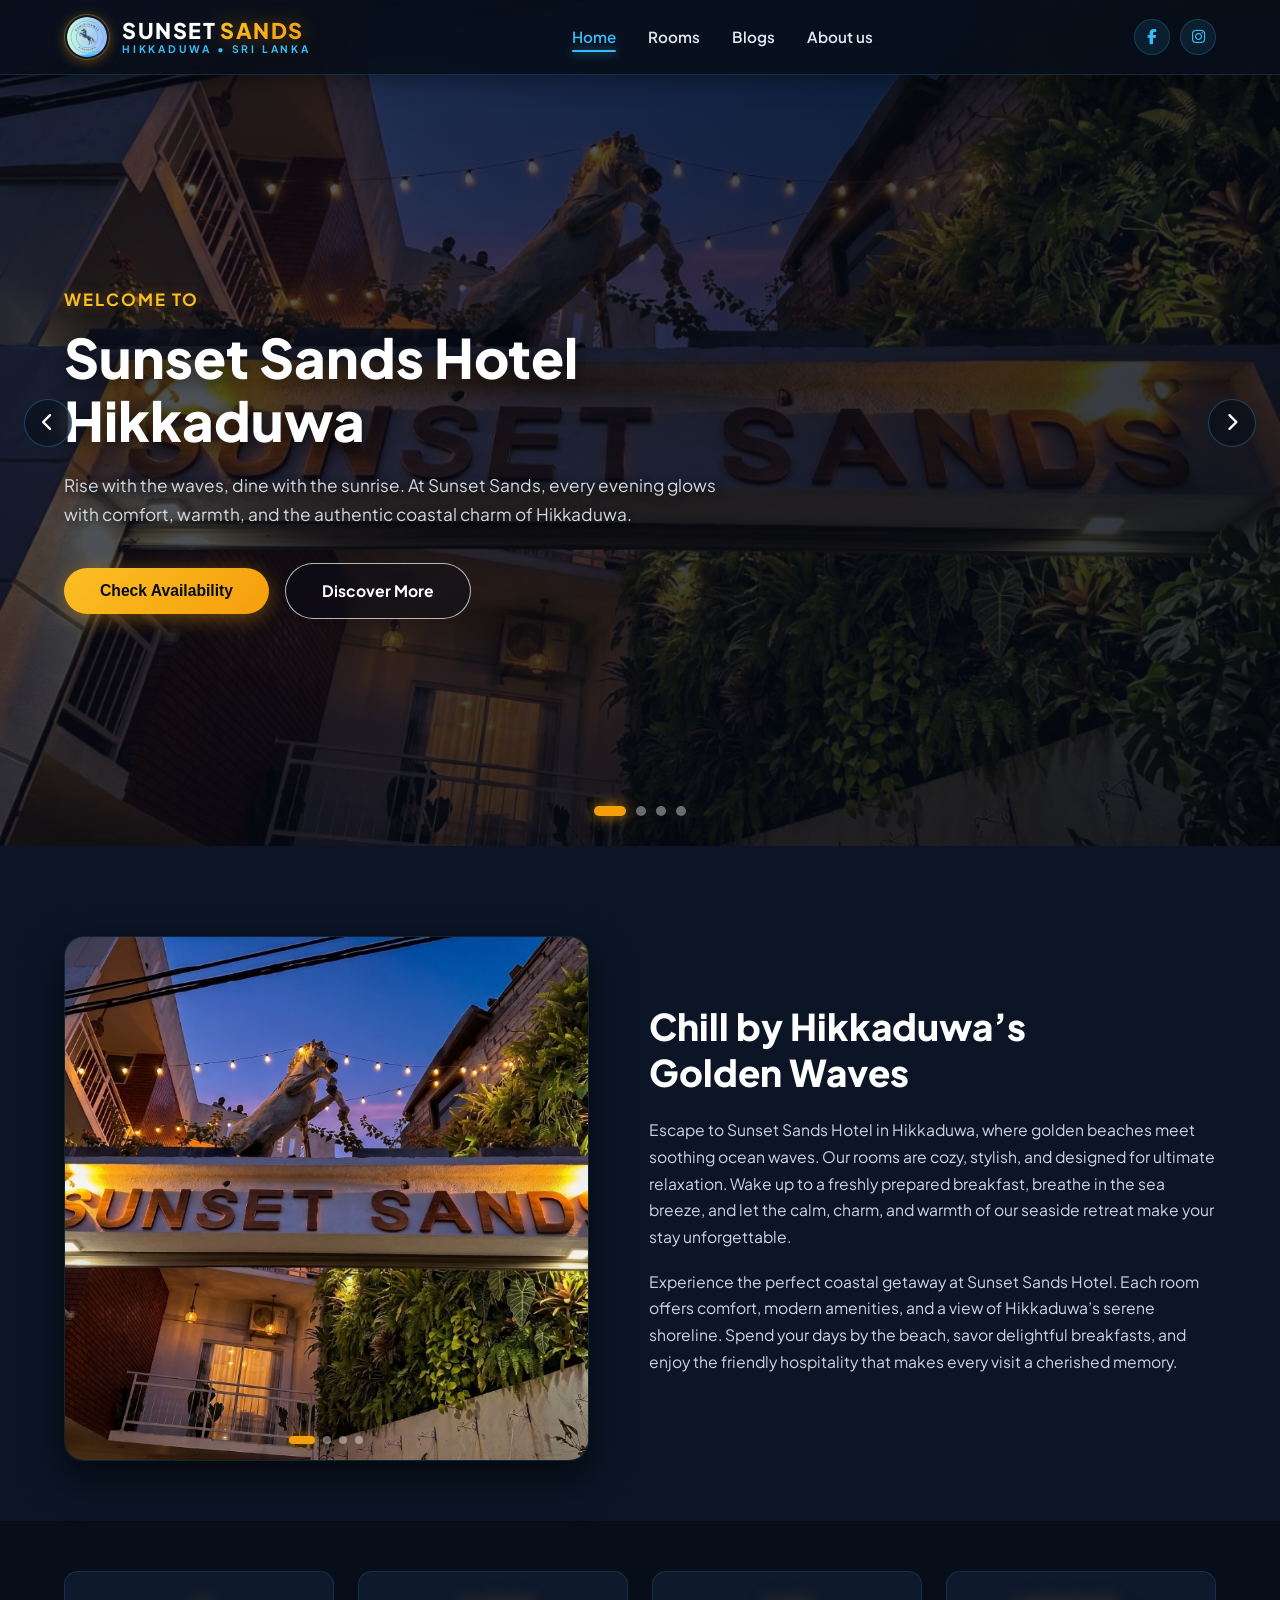
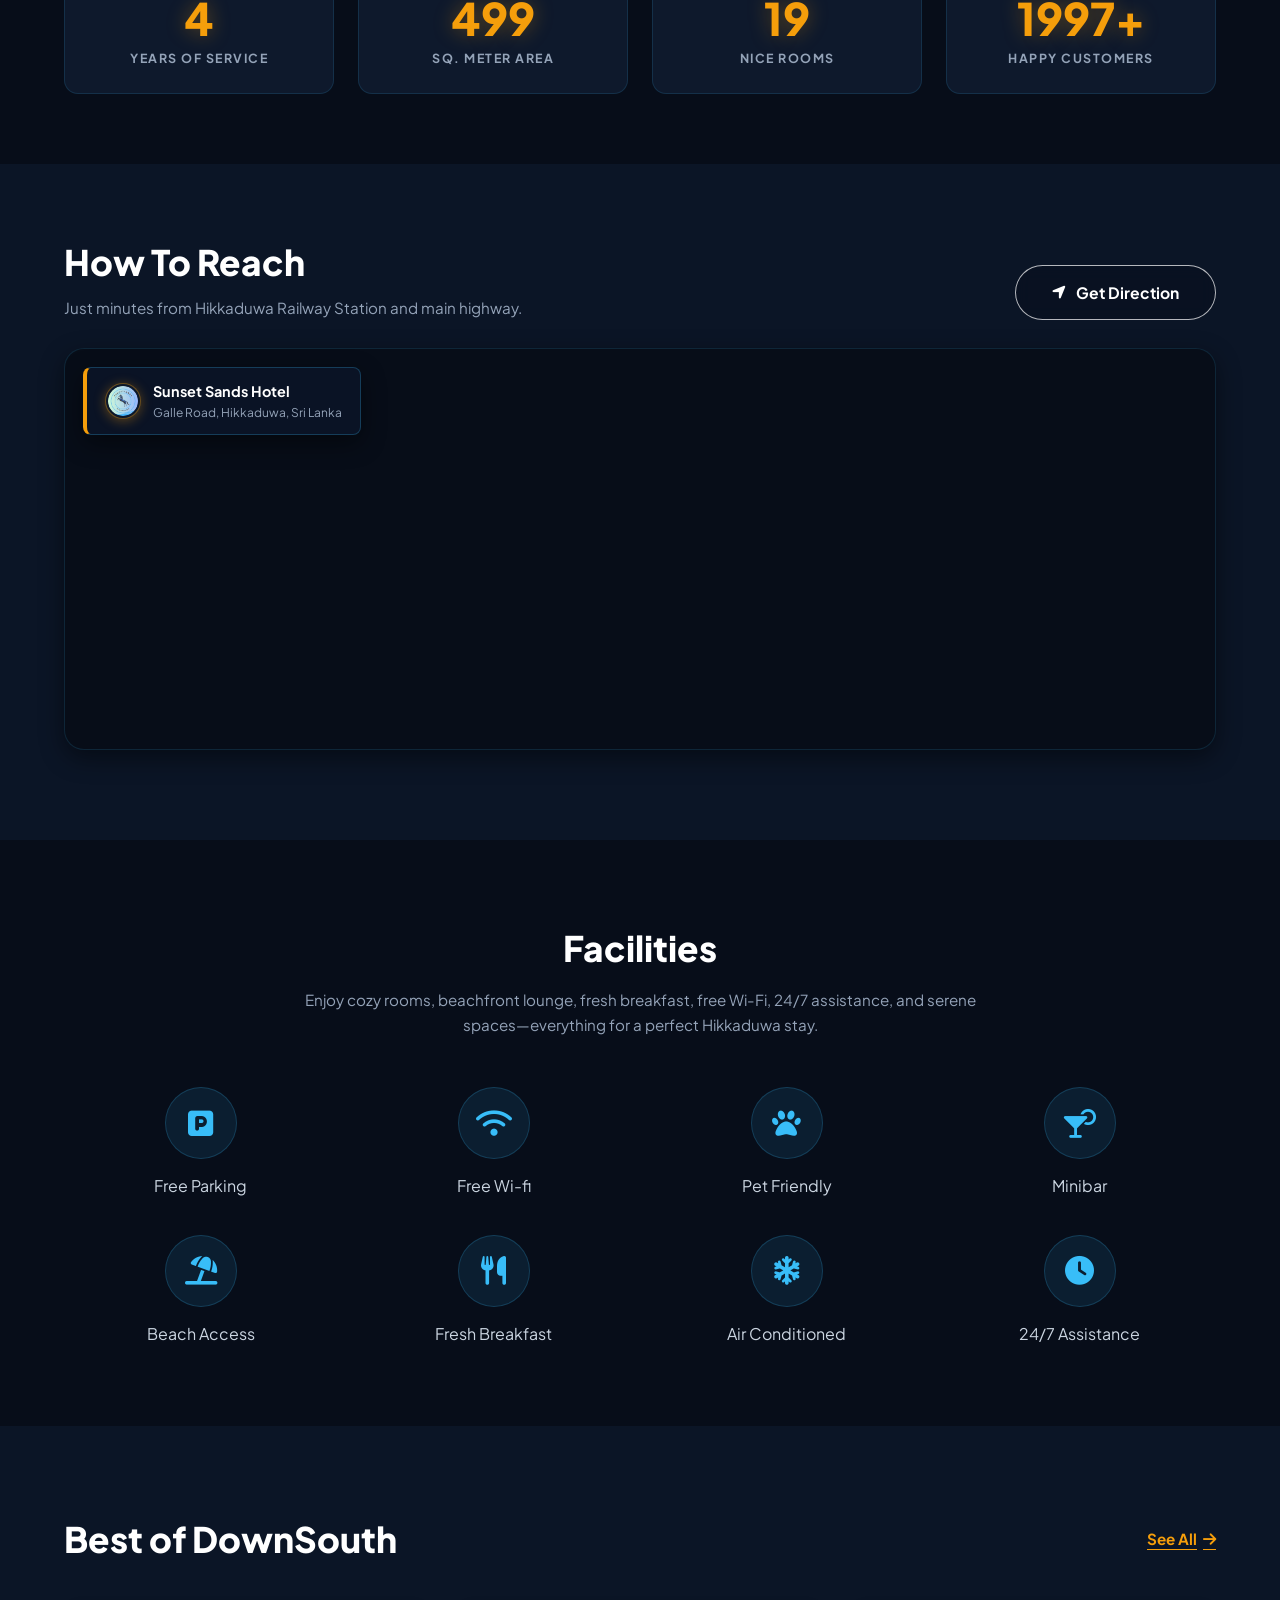
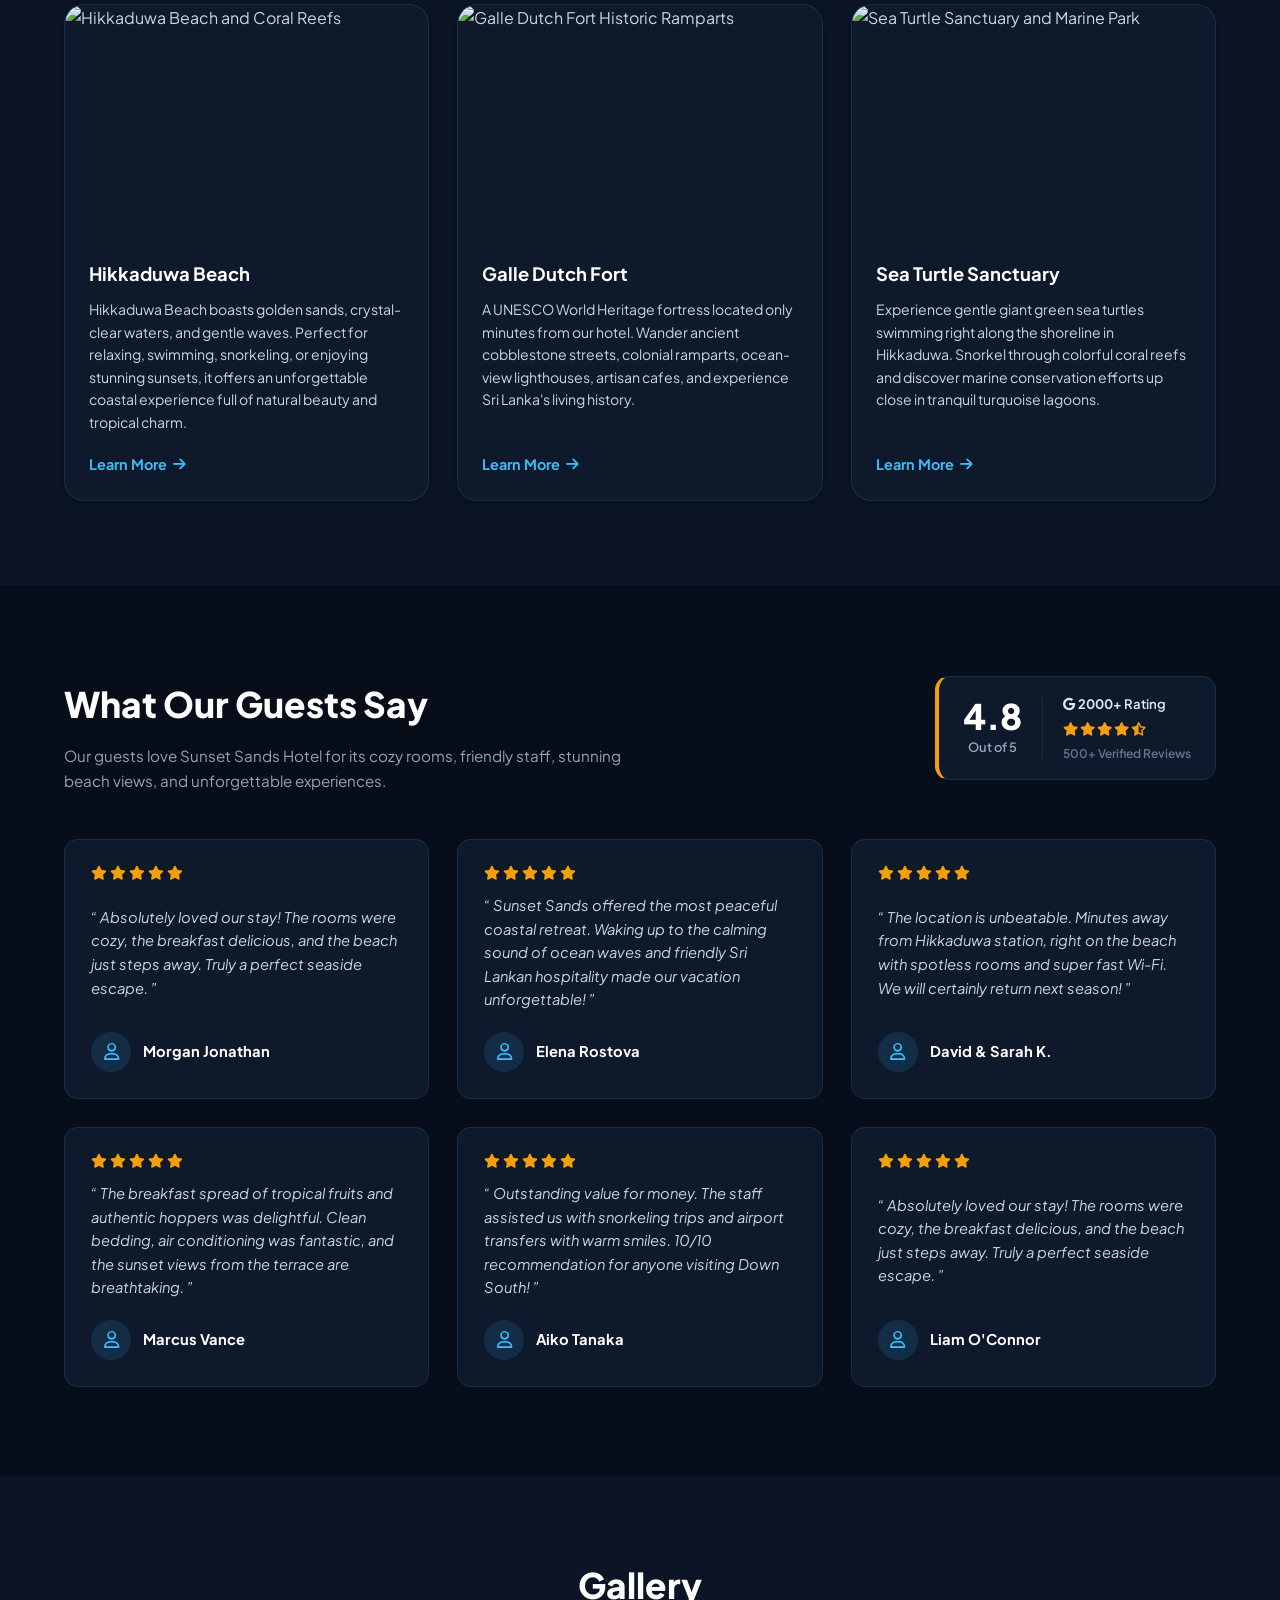
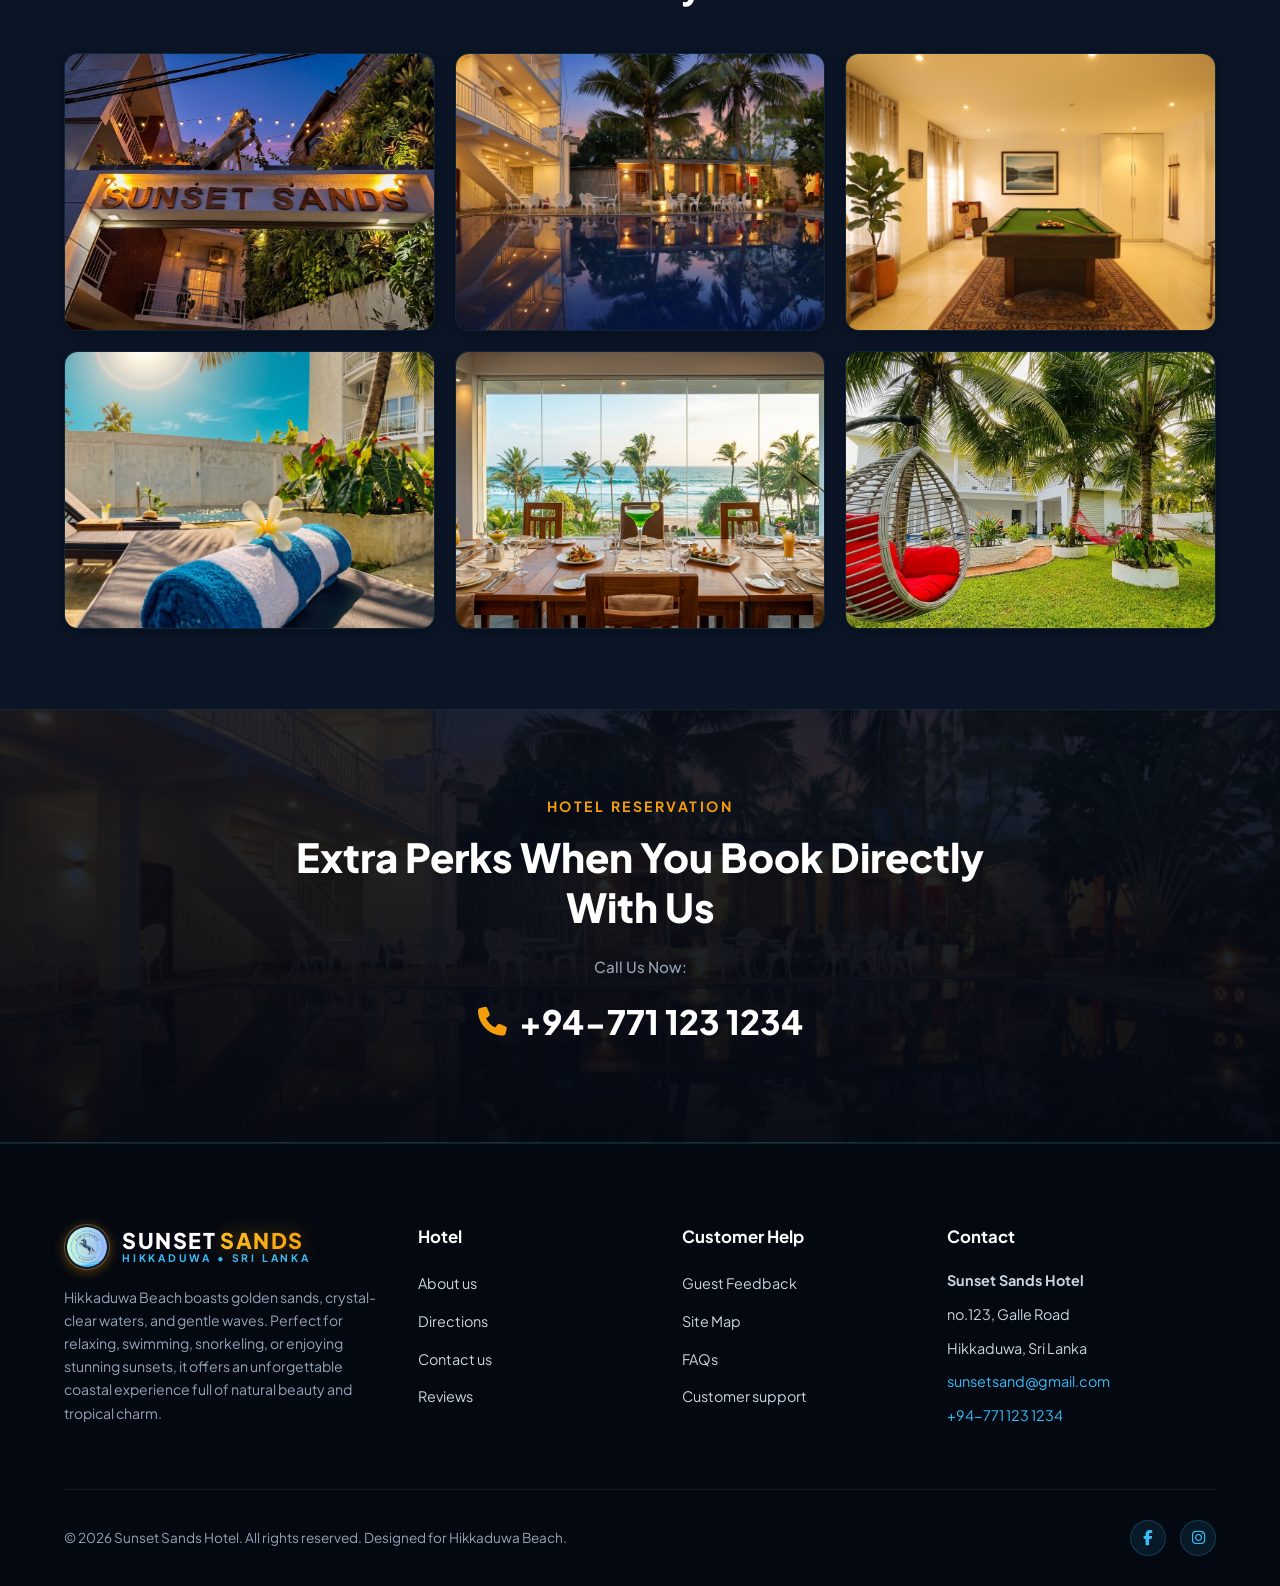
==== commit 76e9d8af: "home Screen drawer changes" ====
--- a/index.html
+++ b/index.html
@@ -68,80 +68,80 @@
     </div>
   </header>
 
-  <!-- Hero Section with Multi-Image & Text Slider -->
+  <!-- Hero Section with Multi-Image & Text Slider (Front Screen Drawer) -->
   <section class="hero-slider-container" id="home">
     <div class="hero-slider">
-      <!-- Slide 1: Welcome -->
+      <!-- Slide 1: Welcome Entrance at Twilight -->
       <div class="hero-slide active"
-        style="background-image: url('https://images.unsplash.com/photo-1571896349842-33c89424de2d?q=80&w=1920&auto=format&fit=crop');">
+        data-overlay-color="rgba(7, 13, 26, 0.62)"
+        style="background-image: url('images/hero-entrance-twilight.jpg');">
         <div class="hero-slide-overlay"></div>
         <div class="container">
           <div class="hero-content">
             <span class="hero-subtitle">WELCOME TO</span>
             <h1 class="hero-title">Sunset Sands Hotel<br>Hikkaduwa</h1>
-            <p class="hero-desc">Rise with the waves. Dine with the sunrise. At Sunset Sands, every morning begins with
-              flavour, comfort, and the magic of Hikkaduwa.</p>
+            <p class="hero-desc">Rise with the waves, dine with the sunrise. At Sunset Sands, every evening glows with
+              comfort, warmth, and the authentic coastal charm of Hikkaduwa.</p>
             <div class="hero-actions">
-              <button class="btn-pill btn-pill-white btn-check-availability">Check Availability</button>
-              <a href="#about" class="btn-pill btn-pill-outline"
-                style="color: #ffffff; border-color: rgba(255,255,255,0.7);">Discover More</a>
-            </div>
-          </div>
-        </div>
-      </div>
-
-      <!-- Slide 2: Golden Waves -->
+              <button class="btn-pill btn-pill-gold btn-check-availability">Check Availability</button>
+              <a href="#about" class="btn-pill btn-pill-outline">Discover More</a>
+            </div>
+          </div>
+        </div>
+      </div>
+
+      <!-- Slide 2: Twilight Pool & Reflections -->
       <div class="hero-slide"
-        style="background-image: url('https://images.unsplash.com/photo-1507525428034-b723cf961d3e?q=80&w=1920&auto=format&fit=crop');">
+        data-overlay-color="rgba(6, 15, 32, 0.58)"
+        style="background-image: url('images/hero-pool-twilight.jpg');">
+        <div class="hero-slide-overlay"></div>
+        <div class="container">
+          <div class="hero-content">
+            <span class="hero-subtitle">POOLSIDE SERENITY</span>
+            <h2 class="hero-title">Golden Sunset Reflections<br>&amp; Calm Waters</h2>
+            <p class="hero-desc">Escape to where illuminated poolside tranquility meets the soothing ocean breeze.
+              Unwind under twilight skies and let your seaside getaway begin.</p>
+            <div class="hero-actions">
+              <button class="btn-pill btn-pill-gold btn-check-availability">Book Your Stay</button>
+              <a href="#facilities" class="btn-pill btn-pill-outline">Our Facilities</a>
+            </div>
+          </div>
+        </div>
+      </div>
+
+      <!-- Slide 3: Games Lounge & Billiards Room -->
+      <div class="hero-slide"
+        data-overlay-color="rgba(14, 12, 18, 0.60)"
+        style="background-image: url('images/hero-gameroom.jpg');">
+        <div class="hero-slide-overlay"></div>
+        <div class="container">
+          <div class="hero-content">
+            <span class="hero-subtitle">ENTERTAINMENT &amp; LEISURE</span>
+            <h2 class="hero-title">Cozy Games Lounge &amp;<br>Billiards Room</h2>
+            <p class="hero-desc">Enjoy casual evenings with friends over a game of pool, darts, or carrom in our stylish
+              guest lounge. The perfect indoor retreat after a sun-soaked day on the beach.</p>
+            <div class="hero-actions">
+              <a href="rooms.html" class="btn-pill btn-pill-gold">Explore Rooms</a>
+              <button class="btn-pill btn-pill-outline btn-check-availability">Check Dates</button>
+            </div>
+          </div>
+        </div>
+      </div>
+
+      <!-- Slide 4: Sun-Kissed Poolside Bliss -->
+      <div class="hero-slide"
+        data-overlay-color="rgba(5, 18, 30, 0.55)"
+        style="background-image: url('images/hero-poolside-sun.jpg');">
         <div class="hero-slide-overlay"></div>
         <div class="container">
           <div class="hero-content">
             <span class="hero-subtitle">PARADISE RETREAT</span>
-            <h2 class="hero-title">Chill by Hikkaduwa’s<br>Golden Waves</h2>
-            <p class="hero-desc">Escape to where golden beaches meet soothing ocean waters. Breathe in the warm sea
-              breeze, unwind along the tranquil shoreline, and let your seaside escape begin.</p>
+            <h2 class="hero-title">Sun-Kissed Days &amp;<br>Poolside Serenity</h2>
+            <p class="hero-desc">Soak up the warm tropical sun with plush loungers, chilled refreshments, and fragrant
+              frangipani blossoms just steps away from Hikkaduwa’s golden shoreline.</p>
             <div class="hero-actions">
-              <button class="btn-pill btn-pill-white btn-check-availability">Book Your Stay</button>
-              <a href="#facilities" class="btn-pill btn-pill-outline"
-                style="color: #ffffff; border-color: rgba(255,255,255,0.7);">Our Facilities</a>
-            </div>
-          </div>
-        </div>
-      </div>
-
-      <!-- Slide 3: Coastal Luxury Rooms -->
-      <div class="hero-slide"
-        style="background-image: url('https://images.unsplash.com/photo-1582719478250-c89cae4dc85b?q=80&w=1920&auto=format&fit=crop');">
-        <div class="hero-slide-overlay"></div>
-        <div class="container">
-          <div class="hero-content">
-            <span class="hero-subtitle">COASTAL COMFORT</span>
-            <h2 class="hero-title">Modern Coziness &amp;<br>Seaside Serenity</h2>
-            <p class="hero-desc">Step into comfort designed for ultimate relaxation. Enjoy plush king bedding, private
-              ocean balconies, and calming sounds of waves right beyond your window.</p>
-            <div class="hero-actions">
-              <a href="rooms.html" class="btn-pill btn-pill-white">Explore Rooms</a>
-              <button class="btn-pill btn-pill-outline btn-check-availability"
-                style="color: #ffffff; border-color: rgba(255,255,255,0.7);">Check Dates</button>
-            </div>
-          </div>
-        </div>
-      </div>
-
-      <!-- Slide 4: Sunrise & Dining -->
-      <div class="hero-slide"
-        style="background-image: url('https://images.unsplash.com/photo-1533105079780-92b9be482077?q=80&w=1920&auto=format&fit=crop');">
-        <div class="hero-slide-overlay"></div>
-        <div class="container">
-          <div class="hero-content">
-            <span class="hero-subtitle">DOWN SOUTH FLAVOURS</span>
-            <h2 class="hero-title">Dine by the Sunrise &amp;<br>Tropical Nights</h2>
-            <p class="hero-desc">Savor authentic Sri Lankan breakfasts, fresh tropical fruits, and romantic beach
-              dinners with unforgettable golden sunsets over the Indian Ocean.</p>
-            <div class="hero-actions">
-              <button class="btn-pill btn-pill-white btn-check-availability">Reserve Now</button>
-              <a href="#downsouth" class="btn-pill btn-pill-outline"
-                style="color: #ffffff; border-color: rgba(255,255,255,0.7);">Down South Guide</a>
+              <button class="btn-pill btn-pill-gold btn-check-availability">Reserve Now</button>
+              <a href="#downsouth" class="btn-pill btn-pill-outline">Down South Guide</a>
             </div>
           </div>
         </div>
@@ -168,20 +168,20 @@
         <div class="chill-slider-container">
           <div class="chill-slider">
             <div class="chill-slide active">
-              <img src="https://images.unsplash.com/photo-1571896349842-33c89424de2d?q=80&w=900&auto=format&fit=crop"
-                alt="Sunset Sands Hotel ocean view pool">
+              <img src="images/hero-entrance-twilight.jpg"
+                alt="Sunset Sands Hotel glowing twilight entrance">
             </div>
             <div class="chill-slide">
-              <img src="https://images.unsplash.com/photo-1582719478250-c89cae4dc85b?q=80&w=900&auto=format&fit=crop"
-                alt="Luxury beachfront cozy room">
+              <img src="images/hero-pool-twilight.jpg"
+                alt="Poolside with golden sunset sky reflections">
             </div>
             <div class="chill-slide">
-              <img src="https://images.unsplash.com/photo-1507525428034-b723cf961d3e?q=80&w=900&auto=format&fit=crop"
-                alt="Golden waves of Hikkaduwa beach">
+              <img src="images/hero-gameroom.jpg"
+                alt="Billiards and entertainment game lounge">
             </div>
             <div class="chill-slide">
-              <img src="https://images.unsplash.com/photo-1533105079780-92b9be482077?q=80&w=900&auto=format&fit=crop"
-                alt="Seaside dining at sunset">
+              <img src="images/hero-poolside-sun.jpg"
+                alt="Poolside sun loungers with beach towel and frangipani">
             </div>
           </div>
           <div class="slider-dots"></div>
@@ -502,33 +502,33 @@
       <h2 class="gallery-title">Gallery</h2>
       <div class="gallery-grid">
         <div class="gallery-item" title="Click to view full image">
-          <img src="https://images.unsplash.com/photo-1540555700478-4be289fbecef?q=80&w=800&auto=format&fit=crop"
-            alt="Beachfront resort pool">
+          <img src="images/hero-entrance-twilight.jpg"
+            alt="Sunset Sands Hotel illuminated twilight entrance">
           <div class="gallery-overlay"><i class="fa-solid fa-magnifying-glass-plus"></i></div>
         </div>
         <div class="gallery-item" title="Click to view full image">
-          <img src="https://images.unsplash.com/photo-1590490360182-c33d57733427?q=80&w=800&auto=format&fit=crop"
-            alt="Cozy hotel room interior">
+          <img src="images/hero-pool-twilight.jpg"
+            alt="Poolside reflections under evening sunset sky">
           <div class="gallery-overlay"><i class="fa-solid fa-magnifying-glass-plus"></i></div>
         </div>
         <div class="gallery-item" title="Click to view full image">
-          <img src="https://images.unsplash.com/photo-1582719478250-c89cae4dc85b?q=80&w=800&auto=format&fit=crop"
-            alt="Deluxe king bedroom suite">
+          <img src="images/hero-gameroom.jpg"
+            alt="Billiards and entertainment guest lounge">
           <div class="gallery-overlay"><i class="fa-solid fa-magnifying-glass-plus"></i></div>
         </div>
         <div class="gallery-item" title="Click to view full image">
-          <img src="https://images.unsplash.com/photo-1571896349842-33c89424de2d?q=80&w=800&auto=format&fit=crop"
-            alt="Oceanfront balcony vista">
+          <img src="images/hero-poolside-sun.jpg"
+            alt="Poolside relaxation with beach towel and frangipani">
           <div class="gallery-overlay"><i class="fa-solid fa-magnifying-glass-plus"></i></div>
         </div>
         <div class="gallery-item" title="Click to view full image">
-          <img src="https://images.unsplash.com/photo-1533105079780-92b9be482077?q=80&w=800&auto=format&fit=crop"
-            alt="Beach sunset dining">
+          <img src="images/banner-dining.jpg"
+            alt="Beachfront ocean view dining">
           <div class="gallery-overlay"><i class="fa-solid fa-magnifying-glass-plus"></i></div>
         </div>
         <div class="gallery-item" title="Click to view full image">
-          <img src="https://images.unsplash.com/photo-1507525428034-b723cf961d3e?q=80&w=800&auto=format&fit=crop"
-            alt="Hikkaduwa coastline waves">
+          <img src="images/banner-garden.jpg"
+            alt="Tropical palm garden lounge">
           <div class="gallery-overlay"><i class="fa-solid fa-magnifying-glass-plus"></i></div>
         </div>
       </div>
--- a/css/style.css
+++ b/css/style.css
@@ -1,34 +1,58 @@
 /* ==========================================================================
    Sunset Sands Hotel - Hikkaduwa
-   Main Stylesheet - Ocean Blue Theme & Light Blue Bar
+   Main Stylesheet - Luxury Dark Beach & Coastal Theme
+   Matching Twilight, Sunset, Poolside & Beach Imagery
    Fully Responsive for Mobile, iPad 10 (820px), Tablet & Desktop
    ========================================================================== */
 
 :root {
-  /* Ocean Blue Theme Colors matching the Hotel Logo */
-  --primary-color: #0084ff;
-  --primary-hover: #0066cc;
-  --primary-dark: #004d99;
-  --primary-light: #eaf4ff;
-  --light-blue-bar: rgba(224, 242, 254, 0.94);
-  --light-blue-border: rgba(56, 182, 255, 0.4);
-  --primary-gradient: linear-gradient(135deg, #0084ff 0%, #0056b3 100%);
-  --secondary-color: #0c2340;
-  --ocean-cyan: #22d3ee;
-  --sky-blue: #38b6ff;
-  --accent-blue: #0284c7;
-  --dark-bg: #0d1726;
-  --darker-bg: #070d17;
-  --card-dark: #111d30;
-  --text-dark: #1a222e;
-  --text-muted: #596780;
-  --text-light: #f5f9ff;
-  --bg-light: #f6f9fc;
-  --card-bg: #ffffff;
-  --border-color: #e2e8f0;
-  --shadow-sm: 0 2px 8px rgba(0, 102, 204, 0.06);
-  --shadow-md: 0 6px 20px rgba(0, 77, 153, 0.1);
-  --shadow-lg: 0 14px 34px rgba(0, 51, 102, 0.16);
+  /* Luxury Dark Coastal & Beach Palette */
+  --primary-color: #38bdf8;          /* Bright ocean cyan / azure */
+  --primary-hover: #0ea5e9;
+  --primary-dark: #0284c7;
+  --primary-light: rgba(56, 189, 248, 0.12);
+  --primary-gradient: linear-gradient(135deg, #38bdf8 0%, #0284c7 100%);
+
+  /* Warm Sunset Gold / Amber (from glowing lanterns, Sunset Sands sign, sunset sky) */
+  --gold-accent: #f59e0b;
+  --gold-hover: #fbbf24;
+  --gold-gradient: linear-gradient(135deg, #fbbf24 0%, #f59e0b 100%);
+  --gold-glow: 0 0 20px rgba(245, 158, 11, 0.35);
+
+  /* Deep Oceanic Dark Backgrounds */
+  --dark-bg: #070d19;                /* Main site dark background (deep midnight ocean) */
+  --darker-bg: #040810;              /* Deepest navy for footer, header scrolled */
+  --section-alt-bg: #0b1526;         /* Alternating section background */
+  --card-bg: #0e192c;                /* Dark coastal card background */
+  --card-hover-bg: #13223b;
+  --card-border: rgba(56, 189, 248, 0.14);
+  --card-border-gold: rgba(245, 158, 11, 0.2);
+
+  /* Header & Navigation */
+  --header-bg: rgba(7, 14, 26, 0.88);
+  --header-scrolled: rgba(5, 10, 20, 0.98);
+  --header-border: rgba(56, 189, 248, 0.18);
+
+  /* Typography Colors */
+  --text-primary: #f8fafc;           /* Crisp clean white for headings */
+  --text-secondary: #cbd5e1;         /* Readable silver-blue for main text */
+  --text-muted: #94a3b8;             /* Soft slate for secondary text */
+  --text-dim: #64748b;               /* Subtle labels */
+
+  /* Legacy variable mappings for seamless compatibility */
+  --secondary-color: #f8fafc;        /* Heading color was secondary-color, now light */
+  --text-dark: #cbd5e1;              /* Body text color */
+  --bg-light: #070d19;               /* Replaced light bg with dark */
+  --border-color: rgba(56, 189, 248, 0.14);
+
+  /* Shadows & Glows */
+  --shadow-sm: 0 2px 10px rgba(0, 0, 0, 0.35);
+  --shadow-md: 0 8px 24px rgba(0, 0, 0, 0.45);
+  --shadow-lg: 0 16px 40px rgba(0, 0, 0, 0.6);
+  --shadow-cyan-glow: 0 0 24px rgba(56, 189, 248, 0.25);
+  --shadow-gold-glow: 0 0 24px rgba(245, 158, 11, 0.3);
+
+  /* Radius & Transitions */
   --radius-sm: 8px;
   --radius-md: 14px;
   --radius-lg: 20px;
@@ -51,8 +75,8 @@
 
 body {
   font-family: var(--font-main);
-  color: var(--text-dark);
-  background-color: var(--bg-light);
+  color: var(--text-secondary);
+  background-color: var(--dark-bg);
   line-height: 1.6;
   overflow-x: hidden;
   width: 100%;
@@ -82,7 +106,7 @@
 }
 
 /* ==========================================================================
-   Header & Navigation - Light Blue Bar
+   Header & Navigation - Luxury Dark Glass Bar
    ========================================================================== */
 
 .site-header {
@@ -92,19 +116,19 @@
   width: 100%;
   z-index: 1000;
   padding: 14px 0;
-  background: var(--light-blue-bar);
-  backdrop-filter: blur(14px);
-  -webkit-backdrop-filter: blur(14px);
-  border-bottom: 1.5px solid var(--light-blue-border);
-  box-shadow: 0 4px 20px rgba(0, 77, 153, 0.1);
+  background: var(--header-bg);
+  backdrop-filter: blur(16px);
+  -webkit-backdrop-filter: blur(16px);
+  border-bottom: 1.5px solid var(--header-border);
+  box-shadow: 0 4px 25px rgba(0, 0, 0, 0.4);
   transition: background-color 0.3s ease, padding 0.3s ease, box-shadow 0.3s ease, border-color 0.3s ease;
 }
 
 .site-header.scrolled {
   position: fixed;
-  background: rgba(235, 246, 255, 0.98);
-  box-shadow: 0 6px 25px rgba(0, 102, 204, 0.16);
-  border-bottom-color: rgba(0, 132, 255, 0.3);
+  background: var(--header-scrolled);
+  box-shadow: 0 6px 30px rgba(0, 0, 0, 0.6);
+  border-bottom-color: rgba(245, 158, 11, 0.25);
   padding: 10px 0;
 }
 
@@ -126,16 +150,17 @@
   height: 46px;
   border-radius: 50%;
   object-fit: cover;
-  box-shadow: 0 2px 10px rgba(0, 132, 255, 0.35);
-  transition: var(--transition);
-  background-color: #ffffff;
+  box-shadow: 0 2px 12px rgba(245, 158, 11, 0.35);
+  transition: var(--transition);
+  background-color: #0c182b;
   padding: 2px;
-  border: 1px solid rgba(0, 132, 255, 0.2);
+  border: 1.5px solid rgba(245, 158, 11, 0.4);
 }
 
 .logo:hover .site-logo-img {
   transform: rotate(6deg) scale(1.06);
-  box-shadow: 0 4px 16px rgba(0, 132, 255, 0.55);
+  box-shadow: 0 4px 18px rgba(245, 158, 11, 0.6);
+  border-color: var(--gold-accent);
 }
 
 .logo-text-wrap {
@@ -147,24 +172,25 @@
   font-size: 1.35rem;
   font-weight: 800;
   letter-spacing: 1.5px;
-  color: var(--secondary-color);
+  color: #ffffff;
   display: inline-flex;
   align-items: center;
   gap: 4px;
 }
 
 .logo-main span {
-  color: var(--primary-color);
-  background: linear-gradient(135deg, #0084ff 0%, #0056b3 100%);
+  color: var(--gold-accent);
+  background: var(--gold-gradient);
   -webkit-background-clip: text;
   -webkit-text-fill-color: transparent;
+  filter: drop-shadow(0 0 10px rgba(245, 158, 11, 0.4));
 }
 
 .logo-sub {
   font-size: 0.65rem;
   font-weight: 700;
   letter-spacing: 2.8px;
-  color: #0284c7;
+  color: var(--primary-color);
   text-transform: uppercase;
   margin-top: 2px;
 }
@@ -176,7 +202,7 @@
 }
 
 .nav-link {
-  color: var(--secondary-color);
+  color: #e2e8f0;
   font-size: 0.95rem;
   font-weight: 600;
   position: relative;
@@ -192,8 +218,8 @@
   width: 0;
   height: 2.5px;
   border-radius: 2px;
-  background: var(--sky-blue);
-  box-shadow: 0 0 8px rgba(56, 182, 255, 0.7);
+  background: var(--primary-color);
+  box-shadow: 0 0 10px rgba(56, 189, 248, 0.8);
   transition: width 0.3s ease;
 }
 
@@ -223,28 +249,29 @@
   width: 36px;
   height: 36px;
   border-radius: 50%;
-  background: rgba(0, 132, 255, 0.12);
+  background: rgba(56, 189, 248, 0.1);
   display: flex;
   align-items: center;
   justify-content: center;
-  color: #0077e6;
+  color: var(--primary-color);
   font-size: 0.95rem;
   transition: var(--transition);
-  border: 1px solid rgba(0, 132, 255, 0.2);
+  border: 1px solid rgba(56, 189, 248, 0.2);
 }
 
 .social-icon:hover {
-  background: var(--primary-color);
+  background: var(--gold-gradient);
   transform: translateY(-2px);
-  color: #ffffff;
-  box-shadow: 0 4px 14px rgba(0, 132, 255, 0.45);
+  color: #070d18;
+  border-color: transparent;
+  box-shadow: 0 4px 16px rgba(245, 158, 11, 0.5);
 }
 
 .mobile-toggle {
   display: none;
-  background: rgba(0, 132, 255, 0.12);
-  border: 1px solid rgba(0, 132, 255, 0.25);
-  color: var(--secondary-color);
+  background: rgba(56, 189, 248, 0.12);
+  border: 1px solid rgba(56, 189, 248, 0.25);
+  color: #ffffff;
   font-size: 1.3rem;
   cursor: pointer;
   padding: 8px 12px;
@@ -254,11 +281,11 @@
 
 .mobile-toggle:hover {
   background: var(--primary-color);
-  color: #ffffff;
+  color: #070d18;
 }
 
 /* ==========================================================================
-   Hero Section with Full Interactive Slider
+   Hero Section with Full Interactive Slider (Front Screen Drawer)
    ========================================================================== */
 
 .hero-slider-container {
@@ -308,10 +335,11 @@
   width: 100%;
   height: 100%;
   background: linear-gradient(135deg,
-      rgba(10, 24, 46, 0.72) 0%,
-      rgba(7, 15, 28, 0.84) 60%,
-      rgba(3, 10, 20, 0.88) 100%);
+      rgba(7, 13, 26, 0.65) 0%,
+      rgba(5, 10, 20, 0.82) 60%,
+      rgba(3, 7, 14, 0.90) 100%);
   z-index: 1;
+  transition: background 0.8s ease;
 }
 
 .hero-slide .container {
@@ -327,7 +355,7 @@
 .hero-subtitle {
   font-size: 1.05rem;
   font-weight: 700;
-  color: var(--sky-blue);
+  color: var(--gold-hover);
   margin-bottom: 12px;
   letter-spacing: 2px;
   text-transform: uppercase;
@@ -335,6 +363,7 @@
   opacity: 0;
   transform: translateY(20px);
   transition: all 0.6s ease 0.2s;
+  text-shadow: 0 0 12px rgba(245, 158, 11, 0.4);
 }
 
 .hero-title {
@@ -343,7 +372,7 @@
   line-height: 1.15;
   margin-bottom: 20px;
   color: #ffffff;
-  text-shadow: 0 4px 18px rgba(0, 0, 0, 0.5);
+  text-shadow: 0 4px 20px rgba(0, 0, 0, 0.7);
   opacity: 0;
   transform: translateY(24px);
   transition: all 0.6s ease 0.35s;
@@ -352,11 +381,12 @@
 .hero-desc {
   font-size: 1.08rem;
   line-height: 1.68;
-  color: rgba(235, 245, 255, 0.92);
+  color: rgba(226, 232, 240, 0.92);
   margin-bottom: 34px;
   opacity: 0;
   transform: translateY(26px);
   transition: all 0.6s ease 0.5s;
+  text-shadow: 0 2px 8px rgba(0, 0, 0, 0.5);
 }
 
 .hero-actions {
@@ -383,38 +413,54 @@
   gap: 10px;
   padding: 14px 36px;
   border-radius: var(--radius-pill);
-  font-weight: 600;
+  font-weight: 700;
   font-size: 0.98rem;
   cursor: pointer;
   border: none;
   transition: var(--transition);
 }
 
+.btn-pill-gold {
+  background: var(--gold-gradient);
+  color: #070d18;
+  font-weight: 700;
+  box-shadow: 0 4px 20px rgba(245, 158, 11, 0.4);
+}
+
+.btn-pill-gold:hover {
+  background: linear-gradient(135deg, #f59e0b 0%, #d97706 100%);
+  color: #ffffff;
+  transform: translateY(-3px);
+  box-shadow: 0 8px 28px rgba(245, 158, 11, 0.6);
+}
+
 .btn-pill-white {
   background-color: #ffffff;
-  color: var(--secondary-color);
-  box-shadow: 0 4px 18px rgba(0, 0, 0, 0.2);
+  color: #070d18;
+  font-weight: 700;
+  box-shadow: 0 4px 18px rgba(0, 0, 0, 0.4);
 }
 
 .btn-pill-white:hover {
-  background: var(--primary-gradient);
-  color: #ffffff;
+  background: var(--gold-gradient);
+  color: #070d18;
   transform: translateY(-3px);
-  box-shadow: 0 8px 25px rgba(0, 132, 255, 0.45);
+  box-shadow: 0 8px 25px rgba(245, 158, 11, 0.5);
 }
 
 .btn-pill-outline {
-  background-color: transparent;
-  color: var(--secondary-color);
-  border: 1.8px solid var(--secondary-color);
+  background-color: rgba(7, 13, 26, 0.35);
+  backdrop-filter: blur(8px);
+  color: #ffffff;
+  border: 1.8px solid rgba(255, 255, 255, 0.7);
 }
 
 .btn-pill-outline:hover {
-  background-color: var(--primary-color);
+  background-color: rgba(56, 189, 248, 0.2);
   border-color: var(--primary-color);
-  color: #ffffff;
+  color: var(--primary-color);
   transform: translateY(-2px);
-  box-shadow: 0 6px 18px rgba(0, 132, 255, 0.35);
+  box-shadow: 0 0 20px rgba(56, 189, 248, 0.4);
 }
 
 /* Hero Slider Controls */
@@ -426,9 +472,9 @@
   width: 48px;
   height: 48px;
   border-radius: 50%;
-  background: rgba(224, 242, 254, 0.25);
-  backdrop-filter: blur(8px);
-  border: 1px solid rgba(255, 255, 255, 0.3);
+  background: rgba(7, 14, 26, 0.6);
+  backdrop-filter: blur(10px);
+  border: 1px solid rgba(56, 189, 248, 0.3);
   color: #ffffff;
   display: flex;
   align-items: center;
@@ -439,9 +485,10 @@
 }
 
 .hero-slider-nav:hover {
-  background: var(--primary-color);
-  color: #ffffff;
-  box-shadow: 0 0 16px rgba(0, 132, 255, 0.6);
+  background: var(--gold-gradient);
+  color: #070d18;
+  border-color: transparent;
+  box-shadow: 0 0 20px rgba(245, 158, 11, 0.6);
   transform: translateY(-50%) scale(1.08);
 }
 
@@ -468,7 +515,7 @@
   width: 10px;
   height: 10px;
   border-radius: 50%;
-  background: rgba(255, 255, 255, 0.5);
+  background: rgba(255, 255, 255, 0.4);
   border: none;
   cursor: pointer;
   transition: var(--transition);
@@ -477,8 +524,8 @@
 .hero-dot.active {
   width: 32px;
   border-radius: 14px;
-  background: var(--sky-blue);
-  box-shadow: 0 0 12px rgba(56, 182, 255, 0.8);
+  background: var(--gold-accent);
+  box-shadow: 0 0 14px rgba(245, 158, 11, 0.8);
 }
 
 /* ==========================================================================
@@ -490,8 +537,8 @@
   min-height: 520px;
   display: flex;
   align-items: center;
-  background: linear-gradient(rgba(10, 24, 46, 0.68), rgba(7, 15, 28, 0.85)),
-    url('https://images.unsplash.com/photo-1590490360182-c33d57733427?q=80&w=1920&auto=format&fit=crop') center/cover no-repeat;
+  background: linear-gradient(rgba(7, 13, 26, 0.78), rgba(4, 8, 16, 0.92)),
+    url('../images/hero-pool-twilight.jpg') center/cover no-repeat;
   color: #ffffff;
   padding: 140px 0 70px;
 }
@@ -504,12 +551,13 @@
   font-size: 3.5rem;
   font-weight: 800;
   margin-bottom: 18px;
+  color: #ffffff;
 }
 
 .hero-rooms-desc {
   font-size: 1.05rem;
   line-height: 1.65;
-  color: rgba(235, 245, 255, 0.9);
+  color: rgba(226, 232, 240, 0.9);
   margin-bottom: 28px;
 }
 
@@ -519,7 +567,7 @@
 
 .chill-section {
   padding: 90px 0 60px;
-  background-color: #ffffff;
+  background-color: var(--section-alt-bg);
 }
 
 .chill-grid {
@@ -534,7 +582,8 @@
   border-radius: var(--radius-lg);
   overflow: hidden;
   box-shadow: var(--shadow-lg);
-  background-color: #e2e8f0;
+  background-color: #070d18;
+  border: 1px solid var(--card-border);
   aspect-ratio: 1 / 1;
 }
 
@@ -582,7 +631,7 @@
   width: 8px;
   height: 8px;
   border-radius: 50%;
-  background-color: rgba(255, 255, 255, 0.6);
+  background-color: rgba(255, 255, 255, 0.4);
   cursor: pointer;
   transition: var(--transition);
   border: none;
@@ -591,8 +640,8 @@
 .slider-dot.active {
   width: 26px;
   border-radius: 12px;
-  background-color: var(--primary-color);
-  box-shadow: 0 0 10px rgba(0, 132, 255, 0.7);
+  background-color: var(--gold-accent);
+  box-shadow: 0 0 12px rgba(245, 158, 11, 0.8);
 }
 
 .chill-text {
@@ -603,13 +652,13 @@
   font-size: 2.3rem;
   font-weight: 800;
   line-height: 1.25;
-  color: var(--secondary-color);
+  color: #ffffff;
   margin-bottom: 22px;
 }
 
 .chill-desc {
   font-size: 0.98rem;
-  color: var(--text-muted);
+  color: var(--text-secondary);
   line-height: 1.7;
   margin-bottom: 18px;
 }
@@ -620,7 +669,7 @@
 
 .stats-section {
   padding: 50px 0 70px;
-  background-color: #ffffff;
+  background-color: var(--dark-bg);
 }
 
 .stats-grid {
@@ -633,23 +682,24 @@
 .stat-item {
   padding: 24px 10px;
   border-radius: var(--radius-md);
-  background: var(--bg-light);
-  border: 1px solid var(--border-color);
+  background: var(--card-bg);
+  border: 1px solid var(--card-border);
   transition: var(--transition);
 }
 
 .stat-item:hover {
   transform: translateY(-4px);
-  border-color: #b9d9fe;
+  border-color: rgba(245, 158, 11, 0.4);
   box-shadow: var(--shadow-md);
 }
 
 .stat-number {
   font-size: 2.8rem;
   font-weight: 800;
-  color: var(--primary-color);
+  color: var(--gold-accent);
   line-height: 1;
   margin-bottom: 8px;
+  text-shadow: var(--gold-glow);
 }
 
 .stat-label {
@@ -657,7 +707,7 @@
   font-weight: 700;
   letter-spacing: 1.5px;
   text-transform: uppercase;
-  color: var(--secondary-color);
+  color: var(--text-muted);
 }
 
 /* ==========================================================================
@@ -666,7 +716,7 @@
 
 .reach-section {
   padding: 70px 0 90px;
-  background-color: var(--bg-light);
+  background-color: var(--section-alt-bg);
 }
 
 .reach-header {
@@ -679,7 +729,7 @@
 .reach-title {
   font-size: 2.2rem;
   font-weight: 800;
-  color: var(--secondary-color);
+  color: #ffffff;
   margin-bottom: 6px;
 }
 
@@ -692,8 +742,8 @@
   border-radius: var(--radius-lg);
   overflow: hidden;
   box-shadow: var(--shadow-md);
-  border: 1px solid var(--border-color);
-  background-color: #ffffff;
+  border: 1px solid var(--card-border);
+  background-color: #070d18;
   position: relative;
 }
 
@@ -701,14 +751,34 @@
   width: 100%;
   height: 400px;
   z-index: 1;
+}
+
+.leaflet-tile-pane {
+  filter: brightness(0.78) contrast(1.15) invert(0.92) hue-rotate(185deg);
+}
+
+.leaflet-popup-content-wrapper,
+.leaflet-popup-tip {
+  background: #0c182b !important;
+  color: #f8fafc !important;
+  box-shadow: 0 4px 20px rgba(0, 0, 0, 0.6) !important;
+  border: 1px solid rgba(56, 189, 248, 0.25) !important;
+}
+
+.leaflet-popup-content strong {
+  color: #ffffff !important;
+}
+
+.leaflet-popup-content span {
+  color: #94a3b8 !important;
 }
 
 .map-pin-card {
   position: absolute;
   top: 18px;
   left: 18px;
-  background: rgba(255, 255, 255, 0.96);
-  backdrop-filter: blur(8px);
+  background: rgba(11, 21, 38, 0.95);
+  backdrop-filter: blur(10px);
   padding: 12px 18px;
   border-radius: var(--radius-sm);
   box-shadow: var(--shadow-md);
@@ -716,7 +786,8 @@
   display: flex;
   align-items: center;
   gap: 12px;
-  border-left: 4px solid var(--primary-color);
+  border: 1px solid rgba(56, 189, 248, 0.25);
+  border-left: 4px solid var(--gold-accent);
 }
 
 .map-pin-card img {
@@ -728,7 +799,7 @@
 .map-pin-title {
   font-size: 0.9rem;
   font-weight: 700;
-  color: var(--secondary-color);
+  color: #ffffff;
 }
 
 .map-pin-sub {
@@ -742,7 +813,7 @@
 
 .facilities-section {
   padding: 80px 0;
-  background-color: #ffffff;
+  background-color: var(--dark-bg);
   text-align: center;
 }
 
@@ -754,7 +825,7 @@
 .section-title {
   font-size: 2.2rem;
   font-weight: 800;
-  color: var(--secondary-color);
+  color: #ffffff;
   margin-bottom: 12px;
 }
 
@@ -786,27 +857,21 @@
   width: 72px;
   height: 72px;
   border-radius: 50%;
-  background: var(--primary-light);
+  background: rgba(56, 189, 248, 0.1);
   display: flex;
   align-items: center;
   justify-content: center;
   color: var(--primary-color);
   font-size: 1.8rem;
   transition: var(--transition);
-  border: 1px solid rgba(0, 132, 255, 0.15);
+  border: 1px solid rgba(56, 189, 248, 0.2);
 }
 
 .facility-card:hover .facility-icon-wrap {
-  background: var(--primary-gradient);
-  color: #ffffff;
-  box-shadow: 0 8px 24px rgba(0, 132, 255, 0.35);
+  background: var(--gold-gradient);
+  color: #070d18;
+  box-shadow: 0 8px 24px rgba(245, 158, 11, 0.45);
   border-color: transparent;
-}
-
-.facility-name {
-  font-size: 0.95rem;
-  font-weight: 700;
-  color: var(--secondary-color);
 }
 
 /* ==========================================================================
@@ -815,7 +880,7 @@
 
 .downsouth-section {
   padding: 85px 0;
-  background-color: var(--bg-light);
+  background-color: var(--section-alt-bg);
 }
 
 .downsouth-header {
@@ -828,13 +893,13 @@
 .downsouth-title {
   font-size: 2.2rem;
   font-weight: 800;
-  color: var(--secondary-color);
+  color: #ffffff;
 }
 
 .see-all-link {
   font-size: 0.95rem;
   font-weight: 700;
-  color: var(--primary-color);
+  color: var(--gold-accent);
   display: inline-flex;
   align-items: center;
   gap: 6px;
@@ -843,7 +908,7 @@
 }
 
 .see-all-link:hover {
-  color: var(--primary-hover);
+  color: var(--gold-hover);
   gap: 10px;
 }
 
@@ -854,11 +919,11 @@
 }
 
 .downsouth-card {
-  background-color: #ffffff;
+  background-color: var(--card-bg);
   border-radius: var(--radius-lg);
   overflow: hidden;
   box-shadow: var(--shadow-sm);
-  border: 1px solid var(--border-color);
+  border: 1px solid var(--card-border);
   transition: var(--transition);
   display: flex;
   flex-direction: column;
@@ -867,7 +932,7 @@
 .downsouth-card:hover {
   transform: translateY(-6px);
   box-shadow: var(--shadow-lg);
-  border-color: #bcd9fd;
+  border-color: rgba(56, 189, 248, 0.4);
 }
 
 .downsouth-img {
@@ -897,13 +962,13 @@
 .downsouth-card-title {
   font-size: 1.15rem;
   font-weight: 700;
-  color: var(--secondary-color);
+  color: #ffffff;
   margin-bottom: 10px;
 }
 
 .downsouth-card-desc {
   font-size: 0.88rem;
-  color: var(--text-muted);
+  color: var(--text-secondary);
   line-height: 1.6;
   margin-bottom: 20px;
   flex-grow: 1;
@@ -921,7 +986,7 @@
 }
 
 .learn-more-link:hover {
-  color: var(--primary-dark);
+  color: var(--gold-accent);
   gap: 10px;
 }
 
@@ -931,7 +996,7 @@
 
 .testimonials-section {
   padding: 90px 0;
-  background-color: #ffffff;
+  background-color: var(--dark-bg);
 }
 
 .testimonials-header {
@@ -949,16 +1014,16 @@
   display: flex;
   align-items: center;
   gap: 20px;
-  background-color: var(--bg-light);
-  border: 1px solid var(--border-color);
+  background-color: var(--card-bg);
+  border: 1px solid var(--card-border);
   padding: 16px 24px;
   border-radius: var(--radius-md);
-  border-left: 4px solid var(--primary-color);
+  border-left: 4px solid var(--gold-accent);
 }
 
 .score-main {
   text-align: center;
-  border-right: 1px solid var(--border-color);
+  border-right: 1px solid var(--card-border);
   padding-right: 20px;
 }
 
@@ -966,7 +1031,7 @@
   font-size: 2.2rem;
   font-weight: 800;
   line-height: 1;
-  color: var(--secondary-color);
+  color: #ffffff;
 }
 
 .score-label {
@@ -982,11 +1047,11 @@
   gap: 4px;
   font-size: 0.82rem;
   font-weight: 600;
-  color: var(--secondary-color);
+  color: #e2e8f0;
 }
 
 .score-stars {
-  color: #f59e0b;
+  color: var(--gold-accent);
   font-size: 0.85rem;
 }
 
@@ -997,8 +1062,8 @@
 }
 
 .testimonial-card {
-  background-color: var(--bg-light);
-  border: 1px solid var(--border-color);
+  background-color: var(--card-bg);
+  border: 1px solid var(--card-border);
   border-radius: var(--radius-md);
   padding: 26px;
   display: flex;
@@ -1010,11 +1075,11 @@
 .testimonial-card:hover {
   transform: translateY(-4px);
   box-shadow: var(--shadow-md);
-  border-color: #b6d7fd;
+  border-color: rgba(245, 158, 11, 0.4);
 }
 
 .testimonial-stars {
-  color: #f59e0b;
+  color: var(--gold-accent);
   font-size: 0.88rem;
   margin-bottom: 14px;
   display: flex;
@@ -1023,7 +1088,7 @@
 
 .testimonial-quote {
   font-size: 0.92rem;
-  color: #334155;
+  color: #cbd5e1;
   line-height: 1.6;
   font-style: italic;
   margin-bottom: 20px;
@@ -1040,7 +1105,7 @@
   height: 40px;
   border-radius: 50%;
   object-fit: cover;
-  background-color: var(--primary-light);
+  background-color: rgba(56, 189, 248, 0.12);
   display: flex;
   align-items: center;
   justify-content: center;
@@ -1051,7 +1116,7 @@
 .author-name {
   font-size: 0.92rem;
   font-weight: 700;
-  color: var(--secondary-color);
+  color: #ffffff;
 }
 
 /* ==========================================================================
@@ -1060,14 +1125,14 @@
 
 .gallery-section {
   padding: 80px 0;
-  background-color: var(--bg-light);
+  background-color: var(--section-alt-bg);
   text-align: center;
 }
 
 .gallery-title {
   font-size: 2.2rem;
   font-weight: 800;
-  color: var(--secondary-color);
+  color: #ffffff;
   margin-bottom: 40px;
 }
 
@@ -1084,7 +1149,8 @@
   aspect-ratio: 4 / 3;
   cursor: pointer;
   box-shadow: var(--shadow-sm);
-  border: 1px solid var(--border-color);
+  border: 1px solid var(--card-border);
+  background-color: #070d18;
 }
 
 .gallery-item img {
@@ -1100,7 +1166,7 @@
   left: 0;
   width: 100%;
   height: 100%;
-  background: rgba(13, 23, 38, 0.5);
+  background: rgba(7, 13, 26, 0.7);
   display: flex;
   align-items: center;
   justify-content: center;
@@ -1109,7 +1175,7 @@
 }
 
 .gallery-overlay i {
-  color: #ffffff;
+  color: var(--gold-accent);
   font-size: 2rem;
   transform: scale(0.7);
   transition: transform 0.3s ease;
@@ -1133,7 +1199,7 @@
 
 .rooms-section {
   padding: 85px 0;
-  background-color: #ffffff;
+  background-color: var(--dark-bg);
 }
 
 .rooms-section-header {
@@ -1147,14 +1213,14 @@
   font-weight: 700;
   letter-spacing: 2px;
   text-transform: uppercase;
-  color: var(--primary-color);
+  color: var(--gold-accent);
   margin-bottom: 8px;
 }
 
 .rooms-main-title {
   font-size: 2.3rem;
   font-weight: 800;
-  color: var(--secondary-color);
+  color: #ffffff;
 }
 
 .rooms-grid {
@@ -1164,10 +1230,10 @@
 }
 
 .room-card {
-  background: #ffffff;
+  background: var(--card-bg);
   border-radius: var(--radius-lg);
   overflow: hidden;
-  border: 1px solid var(--border-color);
+  border: 1px solid var(--card-border);
   box-shadow: var(--shadow-sm);
   transition: var(--transition);
   display: flex;
@@ -1177,7 +1243,7 @@
 .room-card:hover {
   transform: translateY(-6px);
   box-shadow: var(--shadow-lg);
-  border-color: #bcd9fd;
+  border-color: rgba(56, 189, 248, 0.4);
 }
 
 .room-img-wrap {
@@ -1202,10 +1268,10 @@
   position: absolute;
   top: 14px;
   right: 14px;
-  background: rgba(13, 23, 38, 0.85);
+  background: rgba(7, 14, 26, 0.92);
   backdrop-filter: blur(6px);
-  color: #38b6ff;
-  border: 1px solid rgba(56, 182, 255, 0.3);
+  color: var(--gold-accent);
+  border: 1px solid rgba(245, 158, 11, 0.35);
   padding: 6px 14px;
   border-radius: var(--radius-pill);
   font-size: 0.85rem;
@@ -1222,13 +1288,13 @@
 .room-title {
   font-size: 1.45rem;
   font-weight: 800;
-  color: var(--secondary-color);
+  color: #ffffff;
   margin-bottom: 10px;
 }
 
 .room-desc {
   font-size: 0.92rem;
-  color: var(--text-muted);
+  color: var(--text-secondary);
   line-height: 1.65;
   margin-bottom: 22px;
   flex-grow: 1;
@@ -1240,7 +1306,7 @@
   gap: 12px;
   margin-bottom: 24px;
   padding-top: 16px;
-  border-top: 1px solid #f0f4f8;
+  border-top: 1px solid rgba(56, 189, 248, 0.12);
 }
 
 .amenity-item {
@@ -1248,7 +1314,7 @@
   align-items: center;
   gap: 8px;
   font-size: 0.85rem;
-  color: #334155;
+  color: #cbd5e1;
   font-weight: 500;
 }
 
@@ -1271,15 +1337,16 @@
   border-radius: var(--radius-pill);
   font-size: 0.88rem;
   font-weight: 600;
-  border: 1.8px solid var(--secondary-color);
+  border: 1.8px solid rgba(255, 255, 255, 0.35);
   background: transparent;
-  color: var(--secondary-color);
+  color: #ffffff;
   cursor: pointer;
   transition: var(--transition);
 }
 
 .btn-more:hover {
-  background: var(--secondary-color);
+  background: rgba(255, 255, 255, 0.12);
+  border-color: #ffffff;
   color: #ffffff;
 }
 
@@ -1287,18 +1354,18 @@
   padding: 10px 24px;
   border-radius: var(--radius-pill);
   font-size: 0.88rem;
-  font-weight: 600;
-  border: 1.8px solid var(--primary-color);
-  background: var(--primary-gradient);
-  color: #ffffff;
+  font-weight: 700;
+  border: none;
+  background: var(--gold-gradient);
+  color: #070d18;
   cursor: pointer;
   transition: var(--transition);
 }
 
 .btn-book-room:hover {
-  background: var(--primary-hover);
-  border-color: var(--primary-hover);
-  box-shadow: 0 4px 16px rgba(0, 132, 255, 0.4);
+  background: linear-gradient(135deg, #f59e0b 0%, #d97706 100%);
+  color: #ffffff;
+  box-shadow: 0 4px 18px rgba(245, 158, 11, 0.5);
 }
 
 /* ==========================================================================
@@ -1307,13 +1374,13 @@
 
 .hotel-info-section {
   padding: 80px 0;
-  background-color: var(--bg-light);
+  background-color: var(--section-alt-bg);
 }
 
 .hotel-info-title {
   font-size: 2.2rem;
   font-weight: 800;
-  color: var(--secondary-color);
+  color: #ffffff;
   margin-bottom: 40px;
 }
 
@@ -1324,8 +1391,8 @@
 }
 
 .info-card {
-  background: #ffffff;
-  border: 1px solid var(--border-color);
+  background: var(--card-bg);
+  border: 1px solid var(--card-border);
   border-radius: var(--radius-md);
   padding: 26px 20px;
   box-shadow: var(--shadow-sm);
@@ -1337,7 +1404,7 @@
 .info-card:hover {
   transform: translateY(-4px);
   box-shadow: var(--shadow-md);
-  border-color: #b6d7fd;
+  border-color: rgba(56, 189, 248, 0.4);
 }
 
 .info-card-header {
@@ -1351,7 +1418,7 @@
   width: 42px;
   height: 42px;
   border-radius: 50%;
-  background: var(--primary-light);
+  background: rgba(56, 189, 248, 0.12);
   display: flex;
   align-items: center;
   justify-content: center;
@@ -1362,12 +1429,12 @@
 .info-card-title {
   font-size: 1.05rem;
   font-weight: 700;
-  color: var(--secondary-color);
+  color: #ffffff;
 }
 
 .info-card-body {
   font-size: 0.88rem;
-  color: var(--text-muted);
+  color: var(--text-secondary);
   line-height: 1.6;
 }
 
@@ -1379,12 +1446,12 @@
 
 .checkin-row span:first-child {
   font-weight: 700;
-  color: var(--secondary-color);
+  color: #ffffff;
 }
 
 .checkin-row span:last-child {
   font-weight: 700;
-  color: var(--primary-color);
+  color: var(--gold-accent);
 }
 
 .contact-link {
@@ -1395,7 +1462,7 @@
 }
 
 .contact-link:hover {
-  color: var(--primary-dark);
+  color: var(--gold-hover);
   text-decoration: underline;
 }
 
@@ -1406,10 +1473,12 @@
 .cta-banner {
   position: relative;
   padding: 85px 0;
-  background: linear-gradient(rgba(10, 24, 46, 0.82), rgba(7, 15, 28, 0.92)),
-    url('https://images.unsplash.com/photo-1571896349842-33c89424de2d?q=80&w=1920&auto=format&fit=crop') center/cover no-repeat;
+  background: linear-gradient(rgba(7, 13, 26, 0.85), rgba(4, 8, 16, 0.94)),
+    url('../images/hero-pool-twilight.jpg') center/cover no-repeat;
   color: #ffffff;
   text-align: center;
+  border-top: 1px solid var(--card-border);
+  border-bottom: 1px solid var(--card-border);
 }
 
 .cta-banner-content {
@@ -1422,7 +1491,7 @@
   font-weight: 700;
   letter-spacing: 2.5px;
   text-transform: uppercase;
-  color: #38b6ff;
+  color: var(--gold-accent);
   margin-bottom: 14px;
 }
 
@@ -1443,7 +1512,7 @@
 
 .cta-call-label {
   font-size: 0.95rem;
-  color: rgba(220, 235, 255, 0.85);
+  color: var(--text-muted);
   font-weight: 500;
 }
 
@@ -1460,13 +1529,14 @@
 }
 
 .cta-phone-btn i {
-  color: #38b6ff;
+  color: var(--gold-accent);
   font-size: 1.8rem;
 }
 
 .cta-phone-btn:hover {
-  color: #38b6ff;
+  color: var(--gold-hover);
   transform: scale(1.03);
+  text-shadow: 0 0 20px rgba(245, 158, 11, 0.5);
 }
 
 /* ==========================================================================
@@ -1477,7 +1547,7 @@
   background-color: var(--darker-bg);
   color: #ffffff;
   padding: 80px 0 30px;
-  border-top: 1px solid rgba(0, 132, 255, 0.15);
+  border-top: 1px solid rgba(56, 189, 248, 0.15);
 }
 
 .footer-top {
@@ -1493,7 +1563,7 @@
 
 .footer-about {
   font-size: 0.88rem;
-  color: rgba(220, 235, 255, 0.7);
+  color: var(--text-muted);
   line-height: 1.65;
   max-width: 320px;
 }
@@ -1514,12 +1584,12 @@
 
 .footer-link {
   font-size: 0.9rem;
-  color: rgba(220, 235, 255, 0.7);
+  color: var(--text-secondary);
   transition: var(--transition);
 }
 
 .footer-link:hover {
-  color: #38b6ff;
+  color: var(--gold-accent);
   padding-left: 5px;
 }
 
@@ -1528,7 +1598,7 @@
   flex-direction: column;
   gap: 10px;
   font-size: 0.9rem;
-  color: rgba(220, 235, 255, 0.7);
+  color: var(--text-secondary);
   line-height: 1.5;
 }
 
@@ -1537,11 +1607,12 @@
 }
 
 .footer-contact-info a {
-  color: #38b6ff;
+  color: var(--primary-color);
   word-break: break-all;
 }
 
 .footer-contact-info a:hover {
+  color: var(--gold-accent);
   text-decoration: underline;
 }
 
@@ -1552,7 +1623,7 @@
   padding-top: 30px;
   border-top: 1px solid rgba(255, 255, 255, 0.08);
   font-size: 0.85rem;
-  color: rgba(220, 235, 255, 0.5);
+  color: var(--text-muted);
 }
 
 .footer-social-icons {
@@ -1571,8 +1642,8 @@
   left: 0;
   width: 100%;
   height: 100%;
-  background: rgba(7, 15, 28, 0.8);
-  backdrop-filter: blur(6px);
+  background: rgba(4, 8, 16, 0.85);
+  backdrop-filter: blur(8px);
   z-index: 2000;
   display: flex;
   align-items: center;
@@ -1589,18 +1660,19 @@
 }
 
 .modal-card {
-  background: #ffffff;
+  background: #0c182b;
   border-radius: var(--radius-lg);
   max-width: 550px;
   width: 100%;
   max-height: 90vh;
   overflow-y: auto;
   position: relative;
-  box-shadow: 0 25px 60px rgba(0, 30, 70, 0.4);
+  box-shadow: 0 25px 60px rgba(0, 0, 0, 0.8);
   transform: translateY(20px);
   transition: transform 0.3s ease;
   padding: 36px;
-  border: 1px solid var(--border-color);
+  border: 1px solid rgba(56, 189, 248, 0.25);
+  color: #ffffff;
 }
 
 .modal-backdrop.active .modal-card {
@@ -1611,7 +1683,7 @@
   position: absolute;
   top: 20px;
   right: 20px;
-  background: #f1f5f9;
+  background: #142440;
   border: none;
   width: 36px;
   height: 36px;
@@ -1621,19 +1693,19 @@
   justify-content: center;
   font-size: 1.1rem;
   cursor: pointer;
-  color: var(--secondary-color);
+  color: #ffffff;
   transition: var(--transition);
 }
 
 .modal-close-btn:hover {
-  background: #e2e8f0;
-  color: var(--primary-color);
+  background: #1e355b;
+  color: var(--gold-accent);
 }
 
 .modal-title {
   font-size: 1.6rem;
   font-weight: 800;
-  color: var(--secondary-color);
+  color: #ffffff;
   margin-bottom: 6px;
 }
 
@@ -1658,7 +1730,7 @@
 .form-group label {
   font-size: 0.85rem;
   font-weight: 600;
-  color: var(--secondary-color);
+  color: #e2e8f0;
 }
 
 .form-row {
@@ -1670,26 +1742,27 @@
 .form-control {
   width: 100%;
   padding: 12px 14px;
-  border: 1px solid var(--border-color);
+  border: 1px solid rgba(56, 189, 248, 0.2);
   border-radius: var(--radius-sm);
   font-size: 0.95rem;
   font-family: inherit;
   transition: var(--transition);
-  background-color: #fafbfc;
+  background-color: #070e1a;
+  color: #ffffff;
 }
 
 .form-control:focus {
   outline: none;
   border-color: var(--primary-color);
-  background-color: #ffffff;
-  box-shadow: 0 0 0 3px rgba(0, 132, 255, 0.2);
+  background-color: #0a1424;
+  box-shadow: 0 0 0 3px rgba(56, 189, 248, 0.25);
 }
 
 .btn-submit-booking {
   width: 100%;
   padding: 14px;
-  background: var(--primary-gradient);
-  color: #ffffff;
+  background: var(--gold-gradient);
+  color: #070d18;
   border: none;
   border-radius: var(--radius-pill);
   font-size: 1rem;
@@ -1700,8 +1773,9 @@
 }
 
 .btn-submit-booking:hover {
-  background: var(--primary-hover);
-  box-shadow: 0 6px 20px rgba(0, 132, 255, 0.4);
+  background: linear-gradient(135deg, #f59e0b 0%, #d97706 100%);
+  color: #ffffff;
+  box-shadow: 0 6px 22px rgba(245, 158, 11, 0.5);
 }
 
 .booking-success {
@@ -1712,19 +1786,19 @@
 
 .booking-success i {
   font-size: 3.5rem;
-  color: #0084ff;
+  color: var(--gold-accent);
   margin-bottom: 16px;
 }
 
 .booking-success h3 {
   font-size: 1.4rem;
   font-weight: 800;
-  color: var(--secondary-color);
+  color: #ffffff;
   margin-bottom: 8px;
 }
 
 .booking-success p {
-  color: var(--text-muted);
+  color: var(--text-secondary);
   font-size: 0.95rem;
 }
 
@@ -1735,7 +1809,7 @@
   left: 0;
   width: 100%;
   height: 100%;
-  background: rgba(7, 13, 23, 0.94);
+  background: rgba(4, 8, 16, 0.95);
   z-index: 2500;
   display: flex;
   align-items: center;
@@ -1754,7 +1828,7 @@
   max-width: 85%;
   max-height: 82vh;
   border-radius: var(--radius-sm);
-  box-shadow: 0 10px 40px rgba(0, 0, 0, 0.7);
+  box-shadow: 0 10px 40px rgba(0, 0, 0, 0.85);
   object-fit: contain;
 }
 
@@ -1771,7 +1845,7 @@
 }
 
 .lightbox-close:hover {
-  color: var(--primary-color);
+  color: var(--gold-accent);
 }
 
 .lightbox-nav {
@@ -1793,7 +1867,8 @@
 }
 
 .lightbox-nav:hover {
-  background: var(--primary-color);
+  background: var(--gold-gradient);
+  color: #070d18;
 }
 
 .lightbox-prev {
@@ -1823,9 +1898,9 @@
   gap: 12px;
   margin: 20px 0;
   padding: 16px;
-  background: var(--bg-light);
+  background: #070e1a;
   border-radius: var(--radius-sm);
-  border: 1px solid var(--border-color);
+  border: 1px solid rgba(56, 189, 248, 0.15);
 }
 
 /* ==========================================================================
@@ -1855,13 +1930,13 @@
     right: -100%;
     width: 300px;
     height: 100vh;
-    background: #f0f7ff;
-    border-left: 2px solid rgba(56, 182, 255, 0.3);
+    background: #081220;
+    border-left: 2px solid rgba(56, 189, 248, 0.25);
     flex-direction: column;
     align-items: flex-start;
     padding: 90px 32px;
     gap: 22px;
-    box-shadow: -8px 0 30px rgba(0, 30, 70, 0.2);
+    box-shadow: -8px 0 30px rgba(0, 0, 0, 0.8);
     transition: right 0.35s cubic-bezier(0.4, 0, 0.2, 1);
     z-index: 1001;
   }
@@ -1873,10 +1948,15 @@
   .nav-link {
     font-size: 1.1rem;
     font-weight: 700;
-    color: var(--secondary-color);
+    color: #e2e8f0;
     width: 100%;
     padding: 10px 0;
-    border-bottom: 1px solid rgba(0, 132, 255, 0.12);
+    border-bottom: 1px solid rgba(56, 189, 248, 0.12);
+  }
+
+  .nav-link:hover,
+  .nav-link.active {
+    color: var(--gold-accent);
   }
 
   .mobile-toggle {
